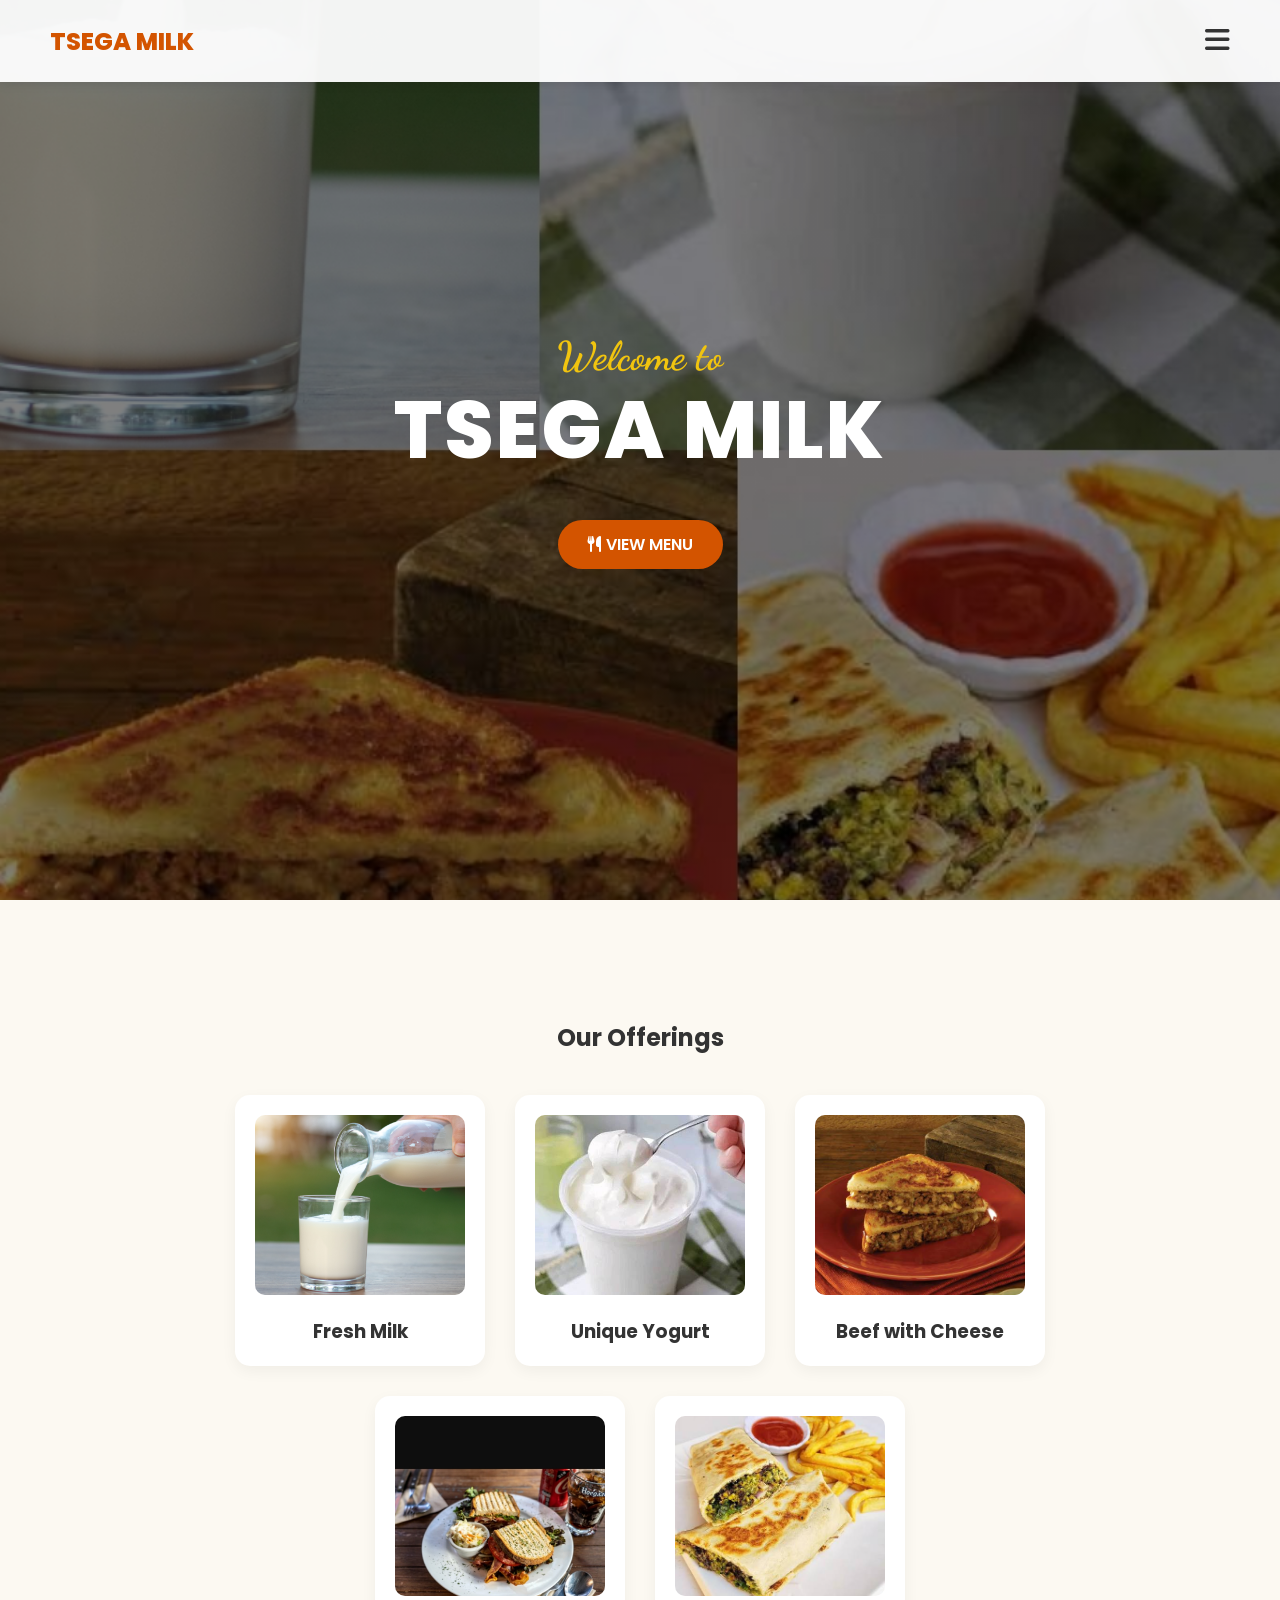
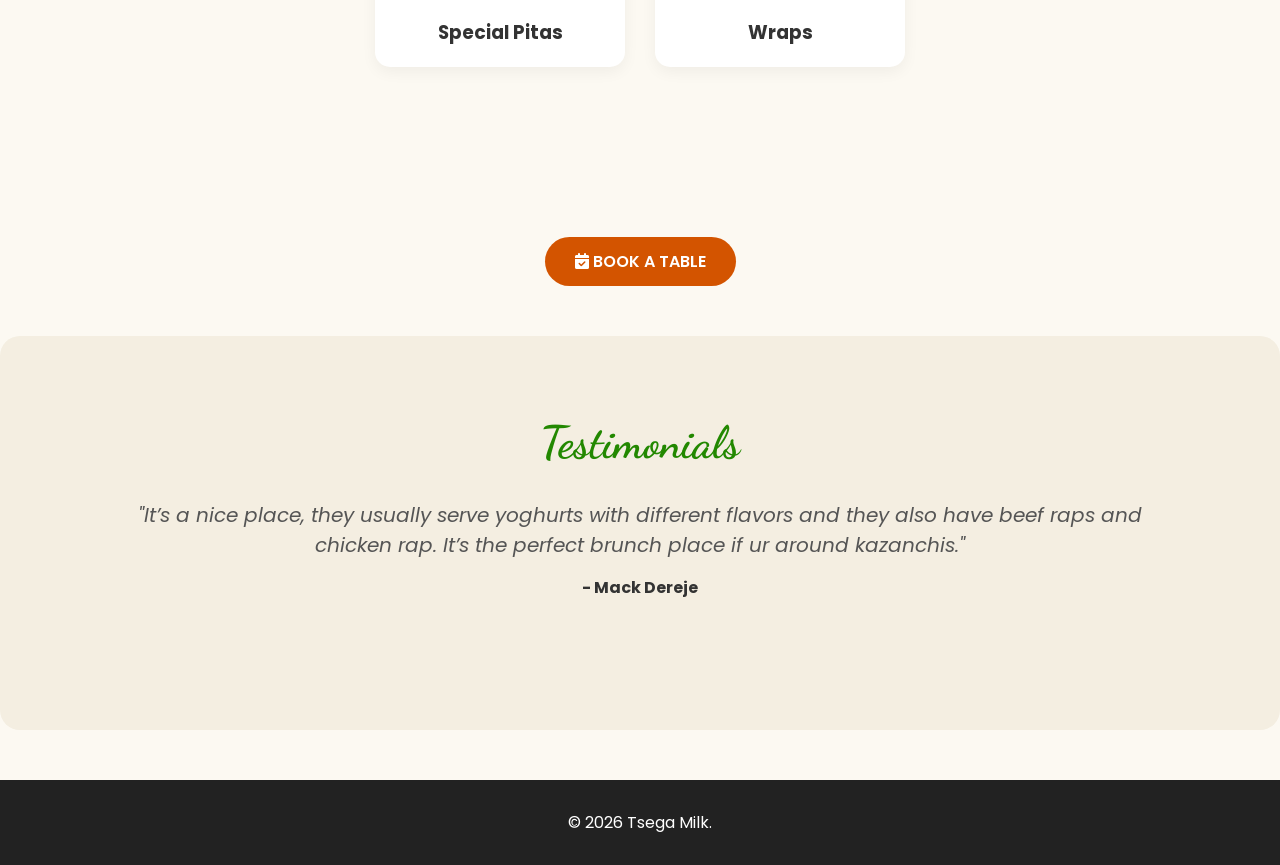
==== index.html @ 0f690f64 "Add files via upload" ====
<!DOCTYPE html>
<html lang="en">
<head>
    <meta charset="UTF-8">
    <meta name="viewport" content="width=device-width, initial-scale=1.0">
    <title>Tsega Milk - Home</title>
    <link rel="stylesheet" href="tsestyle.css">
    <!-- Fonts and Icons -->
    <link href="https://fonts.googleapis.com/css2?family=Dancing+Script:wght@700&family=Poppins:wght@300;400;700;800&display=swap" rel="stylesheet">
    <link rel="stylesheet" href="https://cdnjs.cloudflare.com/ajax/libs/font-awesome/6.4.0/css/all.min.css">
   

   </head>
<body>

    <!-- Header & Navigation -->
    <header>
        <div class="logo">TSEGA MILK</div>
        <div class="menu-btn"><i class="fas fa-bars"></i></div>
        <nav class="nav-links">
            <a href="index.html" class="active">Home</a>
            <a href="abouttse.html">About</a>
            <a href="menutse.html">Menu</a>
            <a href="conttse.html">Contact</a>
        </nav>
    </header>

    <!-- Hero Section with Animation --> 
     <section class="hero">
        <div class="hero-bg bg-1"></div>
        <div class="hero-bg bg-2"></div>
        <div class="hero-content reveal">
            <h3 class="welcome-text">Welcome to</h3>
            <h1 class="main-title">TSEGA MILK</h1>
            <a href="menutse.html" class="btn view-menu-btn"><i class="fas fa-utensils"></i> VIEW MENU</a>
        </div>
    </section>

    <!-- Offerings Section -->
    <section class="offerings reveal">
        <h2>Our Offerings</h2>
        <div class="offer-grid">
            <div class="offer-card reveal">
                <img src="images/milk.jpg" alt="Fresh Milk">
                <h3>Fresh Milk</h3>
            </div>
            <div class="offer-card reveal">
                <img src="images/yo.jpg" alt="Unique Yogurt">
                <h3>Unique Yogurt</h3>
            </div>
            <div class="offer-card reveal">
                <img src="images/beef.jpg" alt="Beef with Cheese">
                <h3>Beef with Cheese</h3>
            </div>
            <div class="offer-card reveal">
                <img src="images/pitt.jpg" alt="Special Pitas">
                <h3>Special Pitas</h3>
            </div>
            <div class="offer-card reveal">
                <img src="images/wra.jpg" alt="Wraps">
                <h3>Wraps</h3>
            </div>
        </div>
    </section>

    <!-- Book a Table -->
    <section class="book-table-sec reveal">
        <a href="conttse.html" class="btn book-btn"><i class="fas fa-calendar-check"></i> BOOK A TABLE</a>
    </section>

    <!-- Testimonials -->
    <section class="testimonials reveal">
        <h2 class="test">Testimonials</h2>
        <div class="testi-container">
            <div class="testi-slide active">
                <p>"It’s a nice place, 
                    they usually serve yoghurts with different flavors 
                    and they also have beef raps and chicken rap. 
                    It’s the perfect brunch place if ur around kazanchis."</p>
                <h4>- Mack Dereje</h4>
            </div>
            <div class="testi-slide">
                <p>"Small outdoor spot to get a cup of fresh yogurt topped with honey. Delicious and cheap"</p>
                <h4>- Sara Leedom</h4>
            </div>
            <div class="testi-slide">
                <p>"The food tastes amazing and great homemade Yogurt....Open 24/7 that's the best part!"</p>
                <h4>- Mulushewa Gulilat</h4>
            </div>
        </div>
    </section>

    <!-- Footer -->
    <footer>
        <p>&copy; 2026 Tsega Milk.</p>
    </footer>

    <script src="tsescript.js"></script>
</body>
</html>
---- tsestyle.css ----
/* Base Styles */
* {
    margin: 0;
    padding: 0;
    box-sizing: border-box;
}

body {
    font-family: 'Poppins', sans-serif;
    background-color: #fcf9f2; /* Light creamy background */
    color: #333;
    overflow-x: hidden;
}

/* Scroll Animation Class */
.reveal {
    opacity: 0;
    transform: translateY(50px);
    transition: all 0.8s ease-out;
}
.reveal.active {
    opacity: 1;
    transform: translateY(0);
}

/* Header & Navigation (Right Corner Menu) */
header {
    position: fixed;
    top: 0;
    width: 100%;
    padding: 20px 50px;
    display: flex;
    justify-content: space-between;
    align-items: center;
    background: rgba(255, 255, 255, 0.95);
    box-shadow: 0 2px 10px rgba(0,0,0,0.1);
    z-index: 1000;
}
.logo {
    font-size: 24px;
    font-weight: 800;
    color: #d35400;
}
.menu-btn {
    font-size: 28px;
    cursor: pointer;
    color: #333;
    z-index: 1001;
}
.nav-links {
    position: fixed;
    top: 0;
    right: -100%;
    width: 300px;
    height: 100vh;
    background: #fff;
    display: flex;
    flex-direction: column;
    justify-content: center;
    align-items: center;
    gap: 30px;
    transition: 0.4s ease-in-out;
    box-shadow: -5px 0 15px rgba(0,0,0,0.1);
}
.nav-links.show {
    right: 0;
}
.nav-links a {
    text-decoration: none;
    font-size: 20px;
    font-weight: 600;
    color: #333;
    transition: 0.3s;
}
.nav-links a:hover, .nav-links a.active {
    color: #d35400;
}

/* Buttons */
.btn {
    display: inline-block;
    padding: 12px 30px;
    background: #d35400;
    color: #fff;
    text-decoration: none;
    border-radius: 30px;
    font-weight: 600;
    transition: 0.3s;
    border: none;
    cursor: pointer;
}
.btn:hover {
    background: #e67e22;
    transform: scale(1.05);
}

/* Hero Section (Animation for 2 Photos) */
.hero {
    position: relative;
    height: 100vh;
    display: flex;
    align-items: center;
    justify-content: center;
    text-align: center;
    overflow: hidden;
}
.hero-bg {
    position: absolute;
    top: 0;
    left: 0;
    width: 100%;
    height: 100%;
    background-size: cover;
    background-position: center;
    animation: zoomFade 16s infinite;
}
.hero-bg.bg-1 {
    background-image: linear-gradient(rgba(0,0,0,0.5), rgba(0,0,0,0.5)), url('images/pro1.jpg');
}
.hero-bg.bg-2 {
    background-image: linear-gradient(rgba(0,0,0,0.5), rgba(0,0,0,0.5)), url('images/prof.jpg');
    animation-delay: 8s;
    opacity: 0;
}

@keyframes zoomFade {
    0% { transform: scale(1); opacity: 1; }
    45% { transform: scale(1.1); opacity: 1; }
    50% { opacity: 0; }
    95% { opacity: 0; }
    100% { transform: scale(1); opacity: 1; }
}

.hero-content {
    position: relative;
    z-index: 10;
    color: #fff;
}
.welcome-text {
    font-family: 'Dancing Script', cursive;
    font-size: 40px;
    color: #f1c40f;
    margin-bottom: -10px;
}
.main-title {
    font-size: 80px;
    font-weight: 800;
    margin-bottom: 30px;
    letter-spacing: 2px;
}

/* Offerings */
.offerings, .about-page, .menu-page, .contact-page {
    padding: 120px 10%;
    text-align: center;
}
.offer-grid {
    display: flex;
    flex-wrap: wrap;
    gap: 30px;
    justify-content: center;
    margin-top: 40px;
}
.offer-card {
    background: #fff;
    padding: 20px;
    border-radius: 15px;
    box-shadow: 0 5px 15px rgba(0,0,0,0.05);
    width: 250px;
    transition: 0.3s;
}
.offer-card:hover {
    transform: translateY(-10px);
}
.offer-card img {
    width: 100%;
    height: 180px;
    object-fit: cover;
    border-radius: 10px;
    margin-bottom: 15px;
}

/* Book Table CTA */
.book-table-sec {
    text-align: center;
    padding: 50px 0;
}

/* Testimonials */
.testimonials {
    padding: 80px 10%;
    background-color: #f4eee1; /* Blends well with body color slightly darker */
    text-align: center;
    margin-bottom: 50px;
    border-radius: 20px;
}
.test {
    font-family: 'Dancing Script', cursive;
    font-size: 45px;
    color: #280;
    margin-bottom: 20px;
}
.testi-container {
    position: relative;
    height: 150px;
    margin-top: 30px;
}
.testi-slide {
    position: absolute;
    width: 100%;
    opacity: 0;
    transition: 1s ease-in-out;
}
.testi-slide.active {
    opacity: 1;
}
.testi-slide p {
    font-size: 20px;
    font-style: italic;
    color: #555;
    margin-bottom: 15px;
}

/* About Page Styles */
.about-page section {
    margin-bottom: 60px;
}
.section-title {
    font-family: 'Dancing Script', cursive;
    font-size: 45px;
    color: #d35400;
    margin-bottom: 20px;
}
.about-text {
    font-size: 18px;
    line-height: 1.8;
    max-width: 800px;
    margin: 0 auto;
}

/* Menu Page Styles */
.menu-list {
    max-width: 800px;
    margin: 40px auto;
}
.menu-item {
    display: flex;
    justify-content: space-between;
    align-items: center;
    border-bottom: 1px dashed #ccc;
    padding: 20px 0;
}
.menu-info h3 {
    font-size: 22px;
    color: #d35400;
}
.menu-price {
    font-size: 24px;
    font-weight: 700;
    color: #27ae60;
}

/* Contact Page Styles */
.contact-container {
    display: flex;
    flex-wrap: wrap;
    gap: 50px;
    margin-top: 50px;
    justify-content: space-between;
}
.contact-info, .contact-form {
    flex: 1;
    min-width: 300px;
    text-align: left;
}
.info-box {
    margin-bottom: 30px;
}
.custom-icon {
    font-size: 30px;
    color: #d35400;
    margin-bottom: 10px;
    background: #fae5d3;
    padding: 15px;
    border-radius: 50%;
}
.social-icons a {
    display: inline-block;
    width: 45px;
    height: 45px;
    background: #333;
    color: #fff;
    line-height: 45px;
    text-align: center;
    border-radius: 50%;
    margin-right: 10px;
    transition: 0.3s;
}
.social-icons a:hover {
    background: #d35400;
    transform: translateY(-5px);
}
.contact-form input, .contact-form textarea {
    width: 100%;
    padding: 15px;
    margin-bottom: 20px;
    border: 1px solid #ddd;
    border-radius: 8px;
    font-family: 'Poppins', sans-serif;
}
.hours-section {
    margin-top: 80px;
}
.hours-grid {
    display: flex;
    justify-content: center;
    gap: 20px;
    margin-top: 30px;
    flex-wrap: wrap;
}
.hour-card {
    background: #fff;
    padding: 30px;
    border-radius: 15px;
    box-shadow: 0 5px 15px rgba(0,0,0,0.05);
    min-width: 200px;
}
.hour-card.highlight {
    background: #d35400;
    color: #fff;
    transform: scale(1.05);
}

/* Footer */
footer {
    background: #222;
    color: #fff;
    text-align: center;
    padding: 30px 0;
    margin-top: auto;
}

/* Responsive */
@media(max-width: 768px) {
    .main-title { font-size: 50px; }
    .offerings, .about-page, .menu-page, .contact-page { padding: 100px 5%; }
}
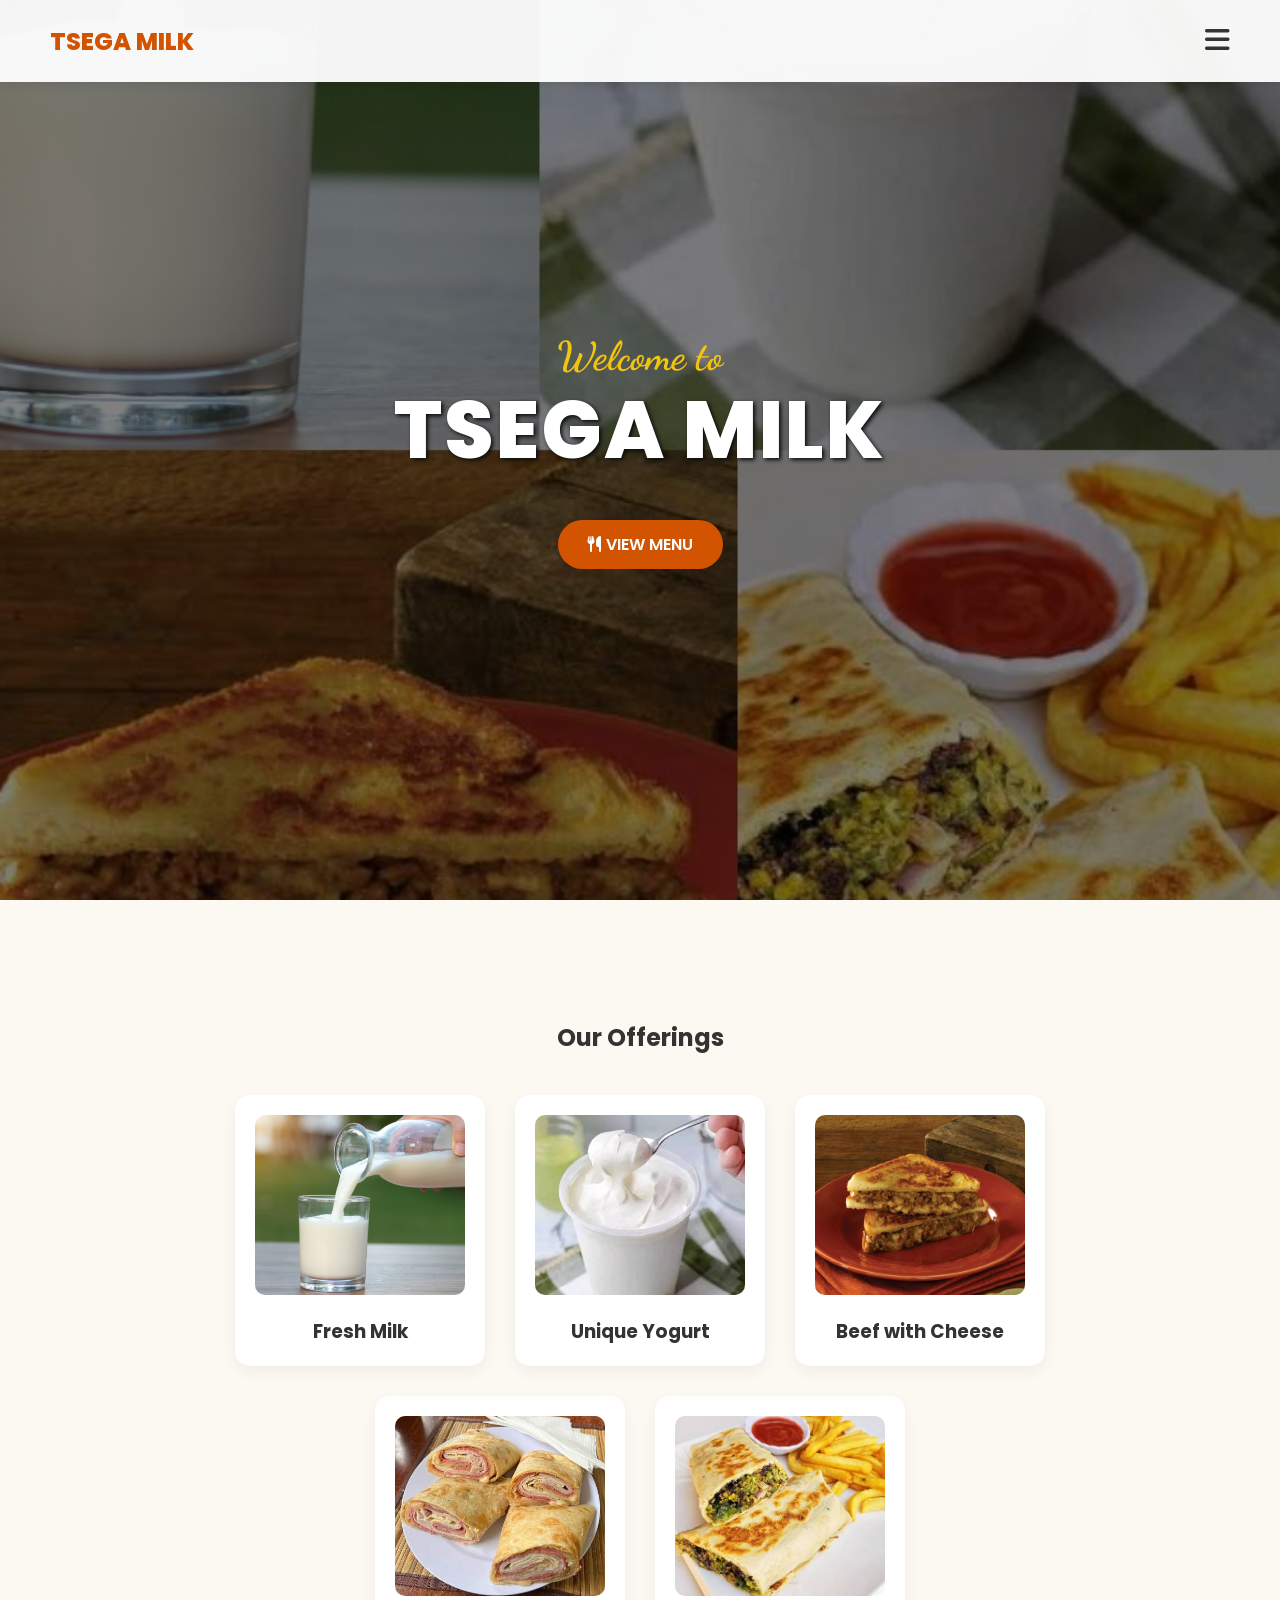
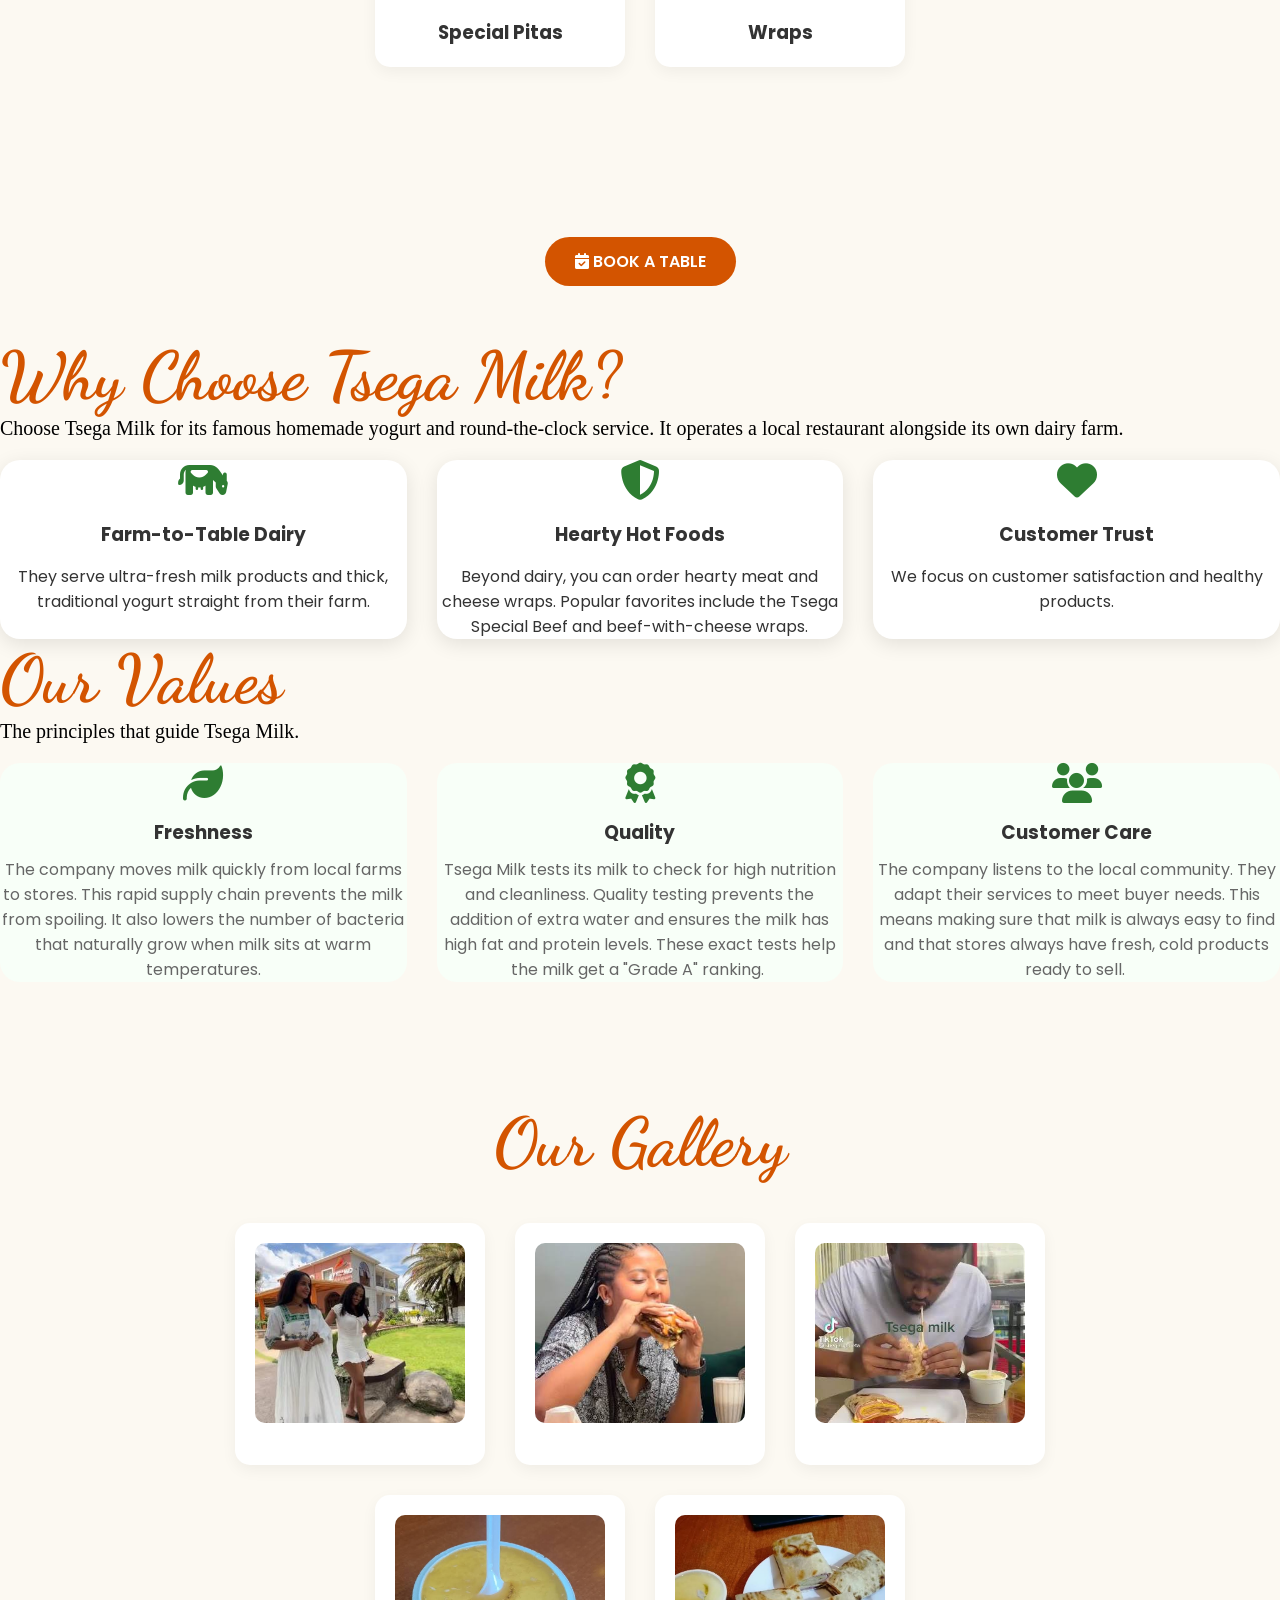
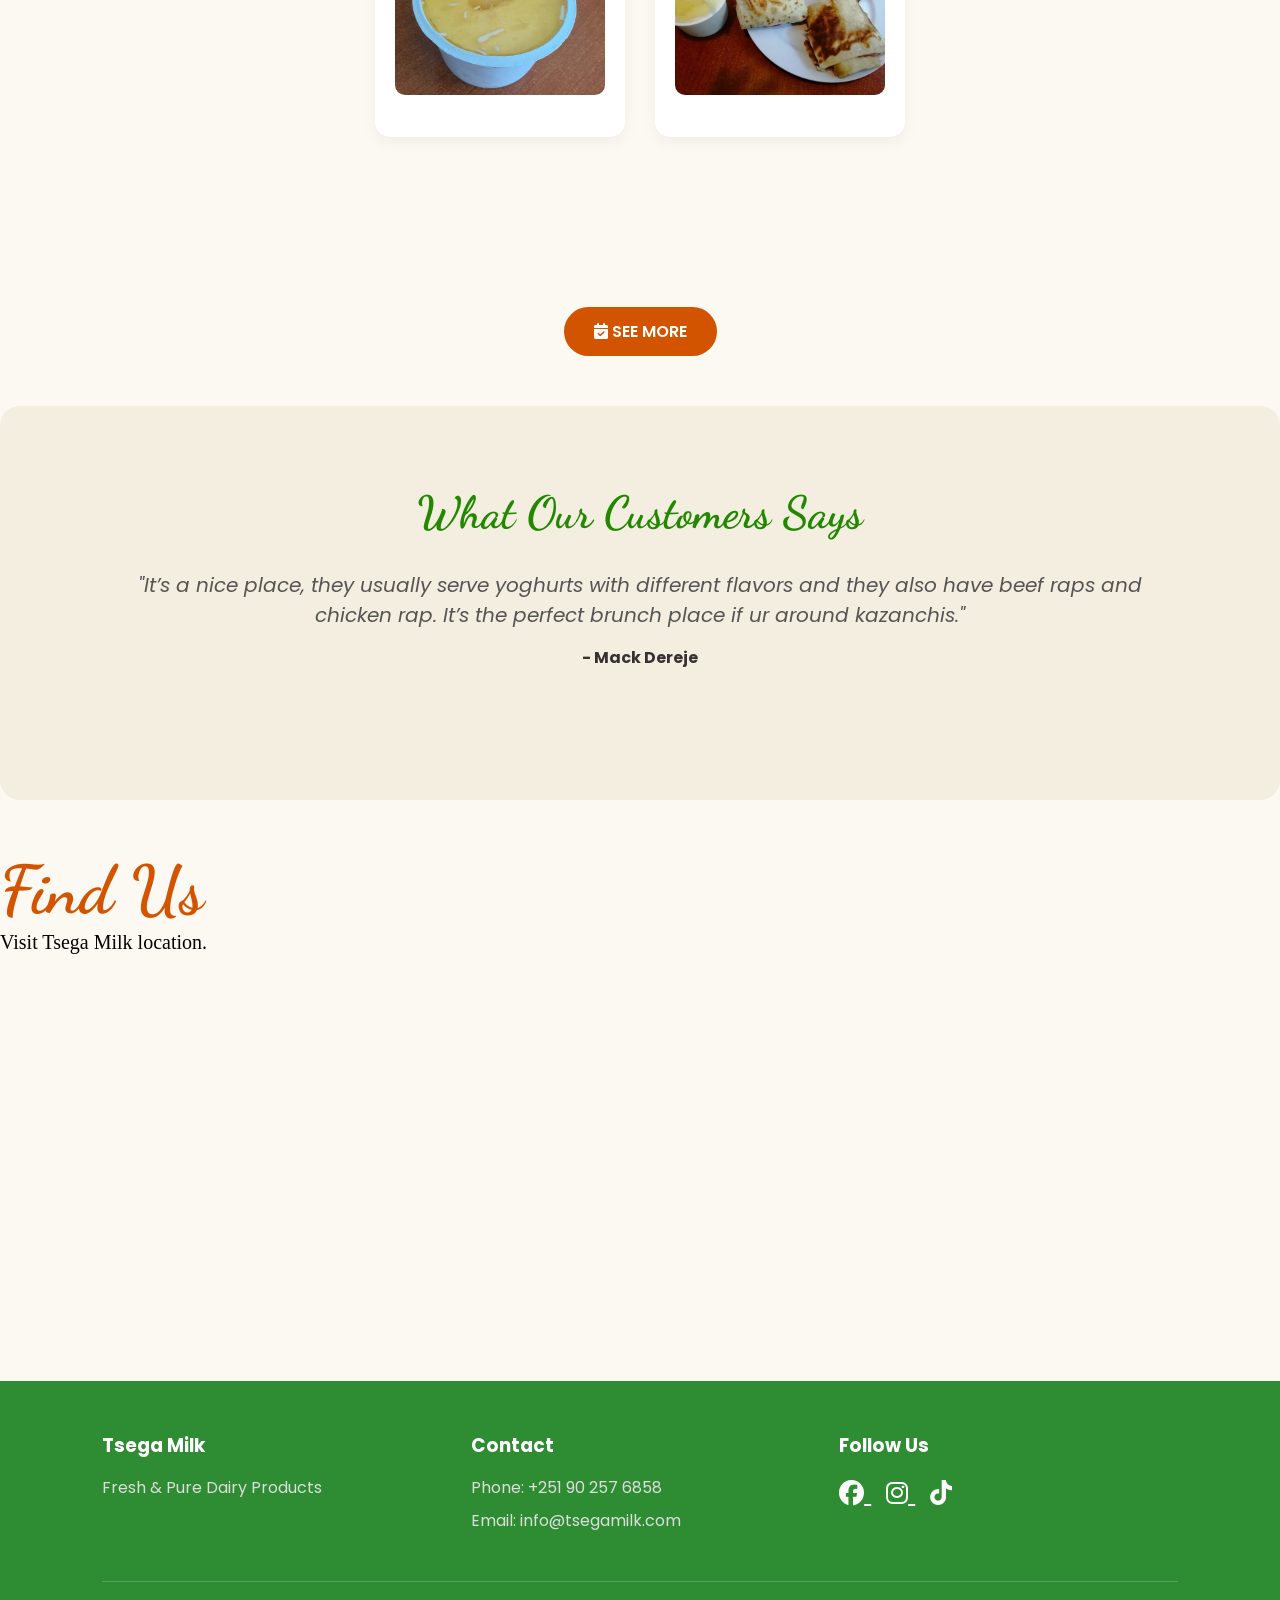
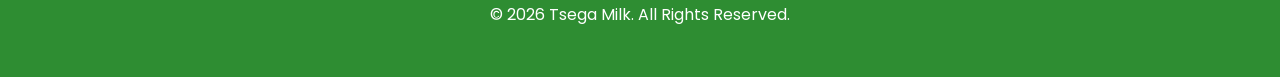
==== commit ddc13e10: "Add files via upload" ====
--- a/index.html
+++ b/index.html
@@ -6,8 +6,11 @@
     <title>Tsega Milk - Home</title>
     <link rel="stylesheet" href="tsestyle.css">
     <!-- Fonts and Icons -->
-    <link href="https://fonts.googleapis.com/css2?family=Dancing+Script:wght@700&family=Poppins:wght@300;400;700;800&display=swap" rel="stylesheet">
+    <link rel="stylesheet" href="https://cdnjs.cloudflare.com/ajax/libs/font-awesome/6.6.0/css/all.min.css">
+     <link href="https://fonts.googleapis.com/css2?family=Dancing+Script:wght@700&family=Poppins:wght@300;400;700;800&display=swap" rel="stylesheet">
     <link rel="stylesheet" href="https://cdnjs.cloudflare.com/ajax/libs/font-awesome/6.4.0/css/all.min.css">
+     <link rel="icon" href="images/logo.png">
+
    
 
    </head>
@@ -22,6 +25,7 @@
             <a href="abouttse.html">About</a>
             <a href="menutse.html">Menu</a>
             <a href="conttse.html">Contact</a>
+            <a href="gallery.html">Gallery</a>
         </nav>
     </header>
 
@@ -68,9 +72,169 @@
         <a href="conttse.html" class="btn book-btn"><i class="fas fa-calendar-check"></i> BOOK A TABLE</a>
     </section>
 
-    <!-- Testimonials -->
+    <!-- ================= WHY CHOOSE US ================= -->
+
+<section class="why-us">
+
+
+<div class="section-title">
+
+<h2>Why Choose Tsega Milk?</h2>
+
+<p>
+Choose Tsega Milk for its famous homemade yogurt and round-the-clock service. It operates a local restaurant alongside its own dairy farm.
+</p>
+
+</div>
+
+
+
+<div class="why-container">
+
+
+<div class="why-card">
+
+<i class="fa-solid fa-cow"></i>
+
+<h3>Farm-to-Table Dairy</h3>
+
+<p>
+They serve ultra-fresh milk products and thick, traditional yogurt straight from their farm.
+</p>
+
+</div>
+
+
+
+
+<div class="why-card">
+
+<i class="fa-solid fa-shield-halved"></i>
+
+<h3>Hearty Hot Foods</h3>
+
+<p>
+Beyond dairy, you can order hearty meat and cheese wraps. Popular favorites include the Tsega Special Beef and beef-with-cheese wraps.
+</p>
+
+</div>
+
+
+<div class="why-card">
+
+<i class="fa-solid fa-heart"></i>
+
+<h3>Customer Trust</h3>
+
+<p>
+We focus on customer satisfaction and healthy products.
+</p>
+
+</div>
+    
+</div>
+
+
+</section>
+
+<section class="values">
+
+<div class="section-title">
+
+<h2>Our Values</h2>
+
+<p>
+The principles that guide Tsega Milk.
+</p>
+
+</div>
+
+
+<div class="values-container">
+
+
+<div class="value-card">
+
+<i class="fa-solid fa-leaf"></i>
+
+<h3>Freshness</h3>
+
+<p>
+The company moves milk quickly from local farms to stores. This rapid supply chain prevents the milk from spoiling. It also lowers the number of bacteria that naturally grow when milk sits at warm temperatures.
+</p>
+
+</div>
+
+
+
+<div class="value-card">
+
+<i class="fa-solid fa-award"></i>
+
+<h3>Quality</h3>
+
+<p>
+    Tsega Milk tests its milk to check for high nutrition and cleanliness. Quality testing prevents the addition of extra water and ensures the milk has high fat and protein levels. These exact tests help the milk get a "Grade A" ranking. 
+</p>
+
+</div>
+
+
+
+<div class="value-card">
+
+<i class="fa-solid fa-users"></i>
+
+<h3>Customer Care</h3>
+
+<p>
+The company listens to the local community. They adapt their services to meet buyer needs. This means making sure that milk is always easy to find and that stores always have fresh, cold products ready to sell. 
+</p>
+
+</div>
+
+
+</div>
+
+</section>
+  <section class="offerings reveal">
+      <div class="section-title">
+
+<h2>Our Gallery</h2>
+      </div>
+       
+        <div class="offer-grid">
+            <div class="offer-card reveal">
+                <img src="images/tse.jpg" alt="Fresh Milk">
+                <h3></h3>
+            </div>
+            <div class="offer-card reveal">
+                <img src="images/tse1.jpg" alt="Unique Yogurt">
+                <h3></h3>
+            </div>
+            <div class="offer-card reveal">
+                <img src="images/tse2.jpg" alt="Beef with Cheese">
+                <h3></h3>
+            </div>
+            <div class="offer-card reveal">
+                <img src="images/ts3.jpg" alt="Special Pitas">
+                <h3></h3>
+            </div>
+            <div class="offer-card reveal">
+                <img src="images/ts2.jpg" alt="Wraps">
+                <h3></h3>
+            </div>
+        </div>
+    </section>
+
+    <!-- Book a Table -->
+    <section class="book-table-sec reveal">
+        <a href="gallery.html" class="btn book-btn"><i class="fas fa-calendar-check"></i> SEE MORE</a>
+    </section>
+
+   <!-- Testimonials -->
     <section class="testimonials reveal">
-        <h2 class="test">Testimonials</h2>
+        <h2 class="test">What Our Customers Says</h2>
         <div class="testi-container">
             <div class="testi-slide active">
                 <p>"It’s a nice place, 
@@ -89,11 +253,85 @@
             </div>
         </div>
     </section>
-
+<!-- ================= LOCATION ================= -->
+<section class="location">
+<div class="section-title">
+<h2>Find Us</h2>
+<p>
+Visit Tsega Milk location.
+</p>
+
+</div>
+<div class="map">
+<iframe
+src="https://maps.app.goo.gl/nxnzGAxCeuvFAvBr8"
+loading="lazy">
+</iframe>
+</div>
+</section>
     <!-- Footer -->
-    <footer>
-        <p>&copy; 2026 Tsega Milk.</p>
-    </footer>
+    <!-- ================= FOOTER ================= -->
+<footer>
+
+
+<div class="footer-content">
+
+
+<div>
+
+<h3>Tsega Milk</h3>
+
+<p>
+Fresh & Pure Dairy Products
+</p>
+
+</div>
+
+<div>
+
+<h3>Contact</h3>
+
+<p>Phone: +251 90 257 6858</p>
+
+<p>Email: info@tsegamilk.com</p>
+
+</div>
+<div>
+
+<h3>
+Follow Us
+</h3>
+
+
+<a href="https://www.facebook.com/p/Tsega-Milk-100089756770350/">
+<i class="fa-brands fa-facebook"></i>
+</a>
+
+
+<a href="https://www.instagram.com/tsega_milk/">
+<i class="fa-brands fa-instagram"></i>
+</a>
+
+
+<a href="https://www.tiktok.com/@tsegamilk">
+<i class="fa-brands fa-tiktok"></i>
+</a>
+
+
+</div>
+
+</div>
+
+
+
+<div class="copyright">
+
+© 2026 Tsega Milk. All Rights Reserved.
+
+</div>
+
+</footer>
+    
 
     <script src="tsescript.js"></script>
 </body>
--- a/tsestyle.css
+++ b/tsestyle.css
@@ -147,6 +147,7 @@
     font-weight: 800;
     margin-bottom: 30px;
     letter-spacing: 2px;
+    text-shadow: 2px 2px 4px rgba(10,10,10,10.7);
 }
 
 /* Offerings */
@@ -185,11 +186,32 @@
     text-align: center;
     padding: 50px 0;
 }
+/* ================= GALLERY ================= */
+
+
+.gallery-container{
+
+    display:grid;
+    grid-template-columns:repeat(2,1fr);
+    gap:25px;
+
+}
+
+
+
+.gallery-container img{
+
+    height:350px;
+    object-fit:cover;
+    border-radius:20px;
+
+}
+
 
 /* Testimonials */
 .testimonials {
     padding: 80px 10%;
-    background-color: #f4eee1; /* Blends well with body color slightly darker */
+    background-color: #f4eee1;
     text-align: center;
     margin-bottom: 50px;
     border-radius: 20px;
@@ -231,6 +253,12 @@
     color: #d35400;
     margin-bottom: 20px;
 }
+.section-title p{
+    font-family:   serif;
+    font-size: 20px;
+    color: #000;
+    margin-bottom: 20px;
+}
 .about-text {
     font-size: 18px;
     line-height: 1.8;
@@ -239,6 +267,11 @@
 }
 
 /* Menu Page Styles */
+.menu-page h1 {
+    color: #d41999;
+    font-family: 'Dancing Script', cursive;
+    font-size: 45px;
+}
 .menu-list {
     max-width: 800px;
     margin: 40px auto;
@@ -331,13 +364,100 @@
     transform: scale(1.05);
 }
 
-/* Footer */
-footer {
-    background: #222;
-    color: #fff;
-    text-align: center;
-    padding: 30px 0;
-    margin-top: auto;
+/* Footer 1b5e20*/
+footer{
+
+background:#2e8d32;
+
+color:white;
+padding:50px 8%;
+
+
+}
+.footer-content{
+
+display:grid;
+
+grid-template-columns:repeat(3,1fr);
+
+gap:30px;
+
+}
+
+
+
+.footer-content h3{
+
+margin-bottom:15px;
+
+}
+
+.footer-content p{
+
+color:#ddd;
+
+margin-bottom:8px;
+
+}
+
+.copyright{
+
+text-align:center;
+
+margin-top:40px;
+
+border-top:1px solid rgba(255,255,255,.2);
+
+padding-top:20px;
+
+}
+
+footer a{
+
+font-size:25px;
+
+margin-right:15px;
+
+color: white;
+
+transition:.3s;
+
+}
+
+
+footer a:hover{
+
+color:#a5d6a7;
+
+}
+#topBtn{
+
+position:fixed;
+
+bottom:25px;
+
+left:25px;
+
+width:45px;
+
+height:45px;
+
+border:none;
+
+border-radius:50%;
+
+background:#2e7d32;
+
+color: white;
+
+font-size:18px;
+
+cursor:pointer;
+
+display:none;
+
+z-index:999;
+
 }
 
 /* Responsive */
@@ -345,4 +465,113 @@
     .main-title { font-size: 50px; }
     .offerings, .about-page, .menu-page, .contact-page { padding: 100px 5%; }
 }
-
+/* VALUES */
+
+.values-container{
+
+display:grid;
+grid-template-columns:repeat(3,1fr);
+gap:30px;
+
+}
+
+
+.value-card{
+
+text-align:center;
+background:#f8fff8;
+border-radius:20px;
+transition:.3s;
+
+}
+
+.value-card:hover{
+
+transform:translateY(-10px);
+
+}
+.value-card i{
+font-size:40px;
+color:#2e7d32;
+margin-bottom:15px;
+}
+.value-card h3{
+margin-bottom:10px;
+}
+.value-card p{
+
+color:#666;
+
+}
+/* ================= WHY CHOOSE US ================= */
+
+
+.why-container{
+
+    display:grid;
+
+    grid-template-columns:repeat(3,1fr);
+
+    gap:30px;
+
+}
+
+
+
+.why-card{
+
+    text-align:center;
+
+    
+
+    background:white;
+
+    border-radius:20px;
+
+    box-shadow:0 5px 20px rgba(0,0,0,.1);
+
+    transition:.3s;
+
+}
+
+
+
+.why-card:hover{
+
+    transform:translateY(-10px);
+
+}
+
+
+
+.why-card i{
+
+    font-size:40px;
+
+    color:#2e7d32;
+
+    margin-bottom:20px;
+
+}
+
+
+
+.why-card h3{
+
+    margin-bottom:15px;
+
+}
+/* ================= MAP ================= */
+
+
+.map iframe{
+
+    width:100%;
+
+    height:400px;
+
+    border:0;
+
+    border-radius:20px;
+
+}
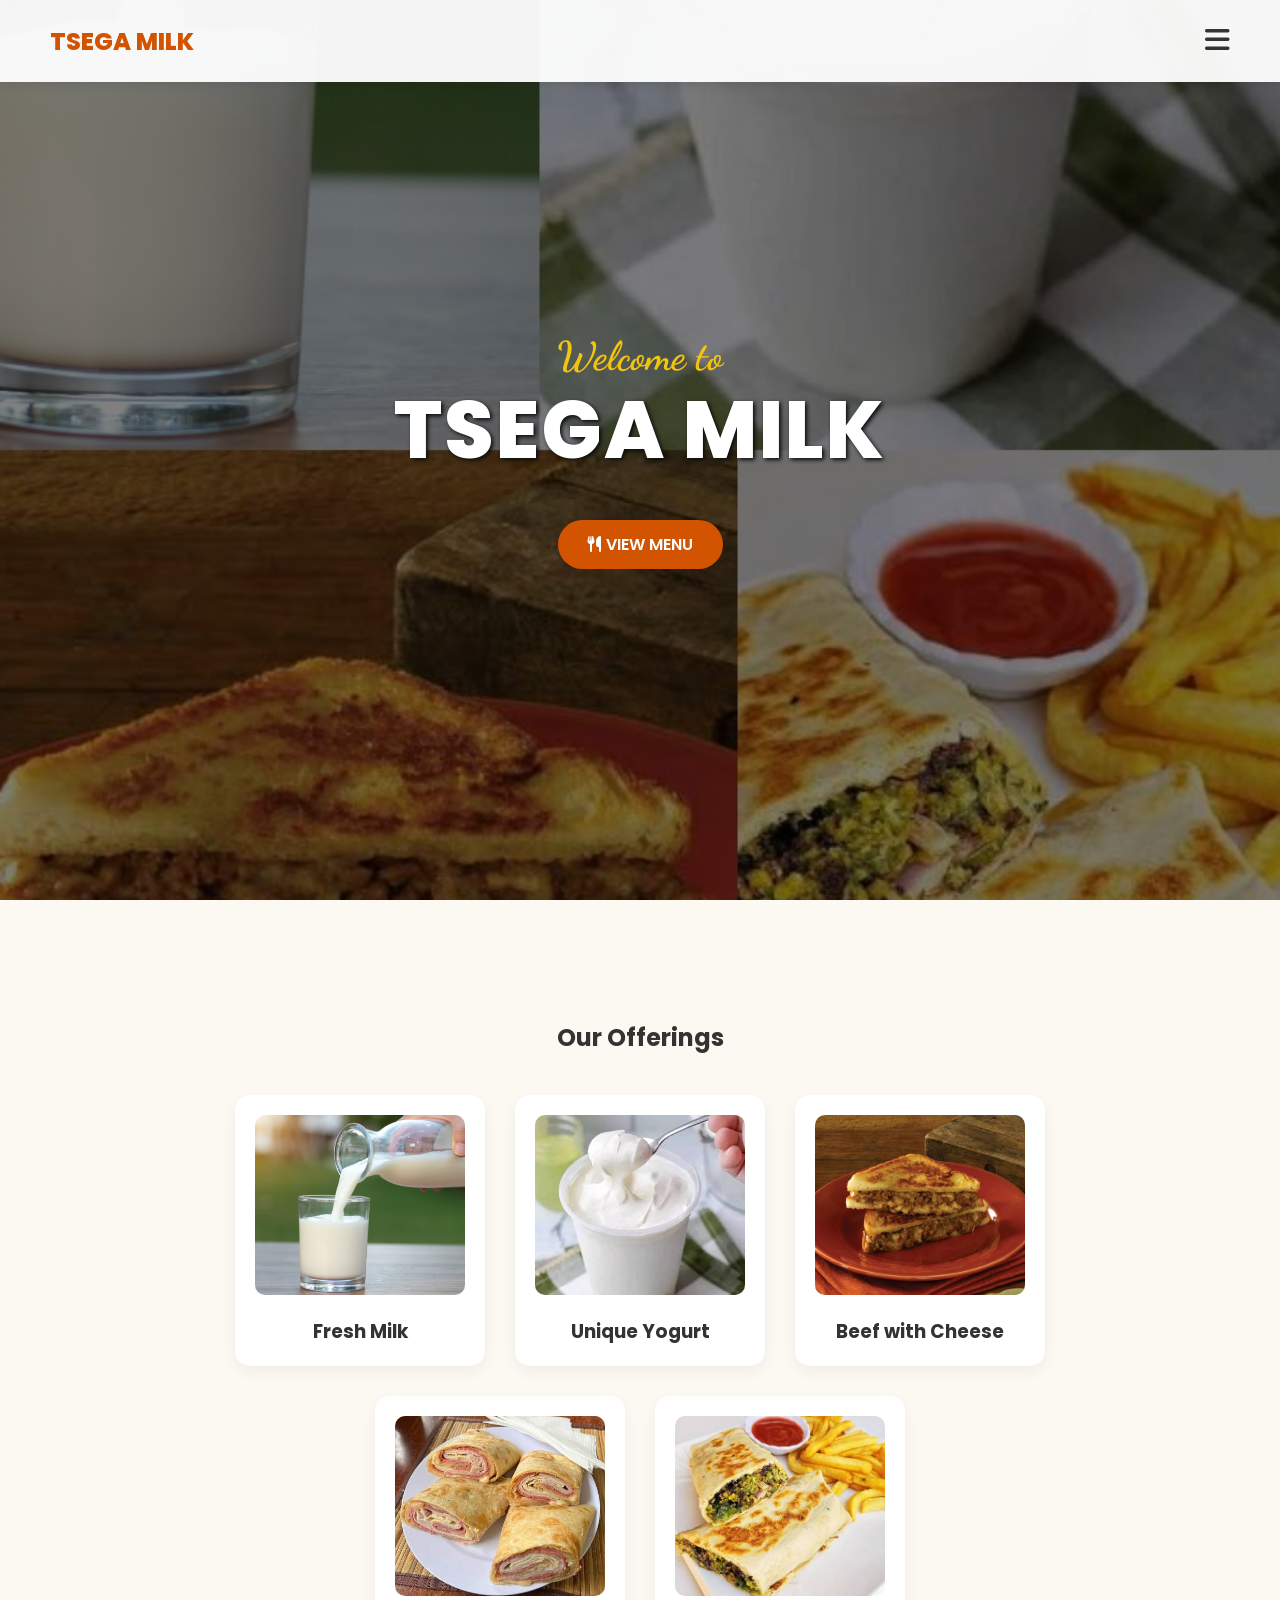
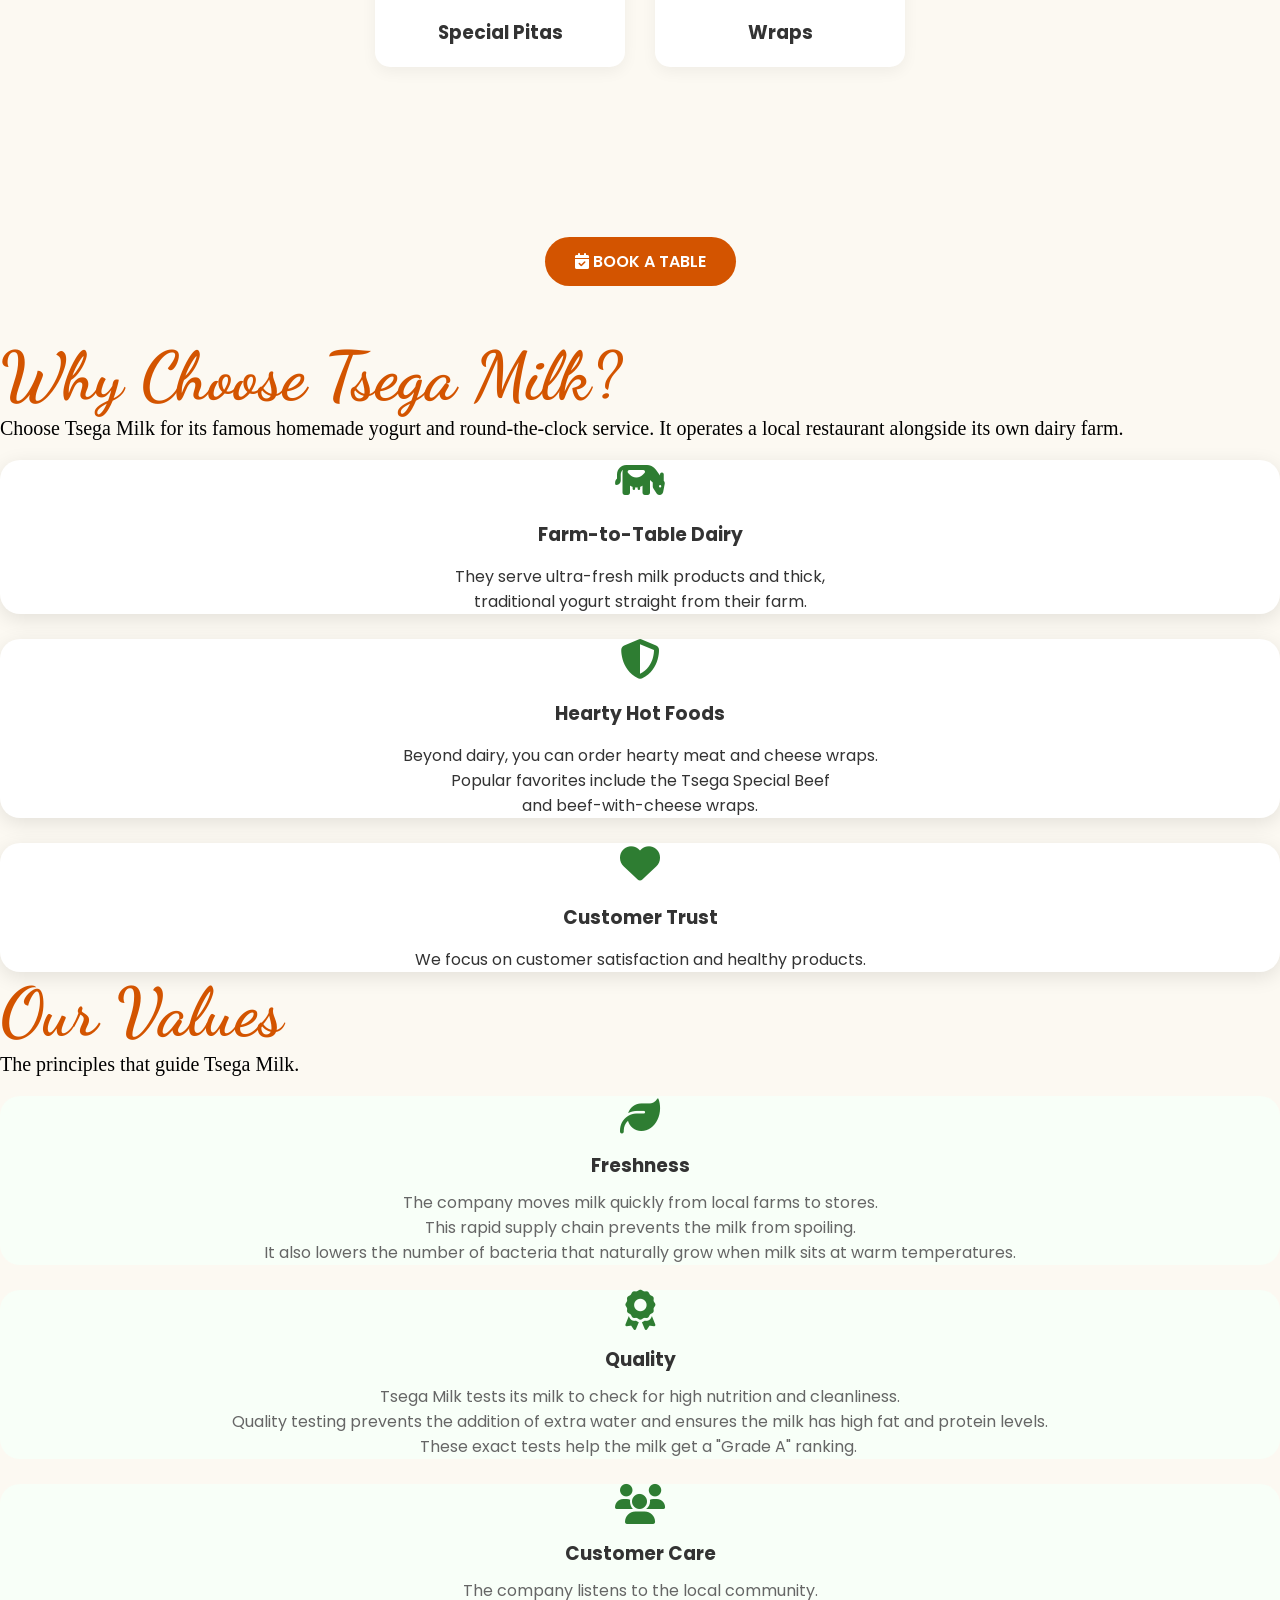
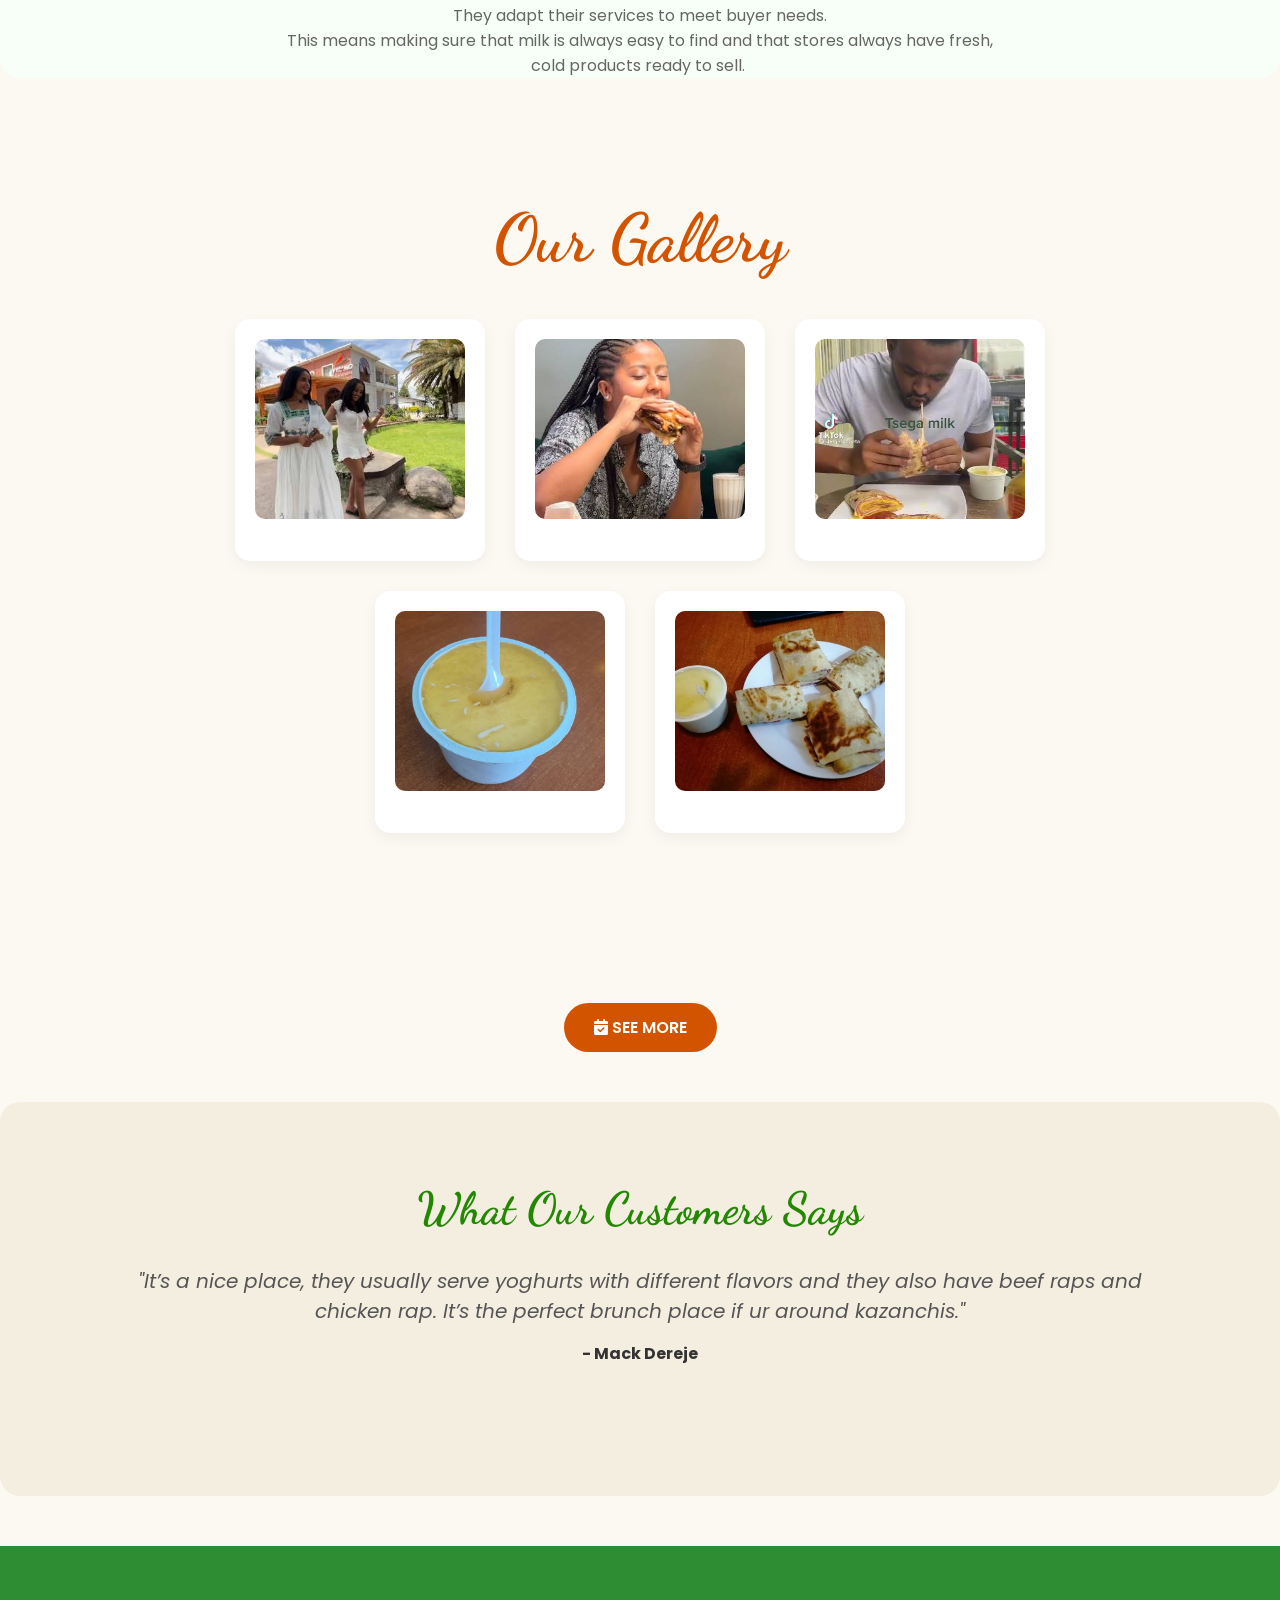
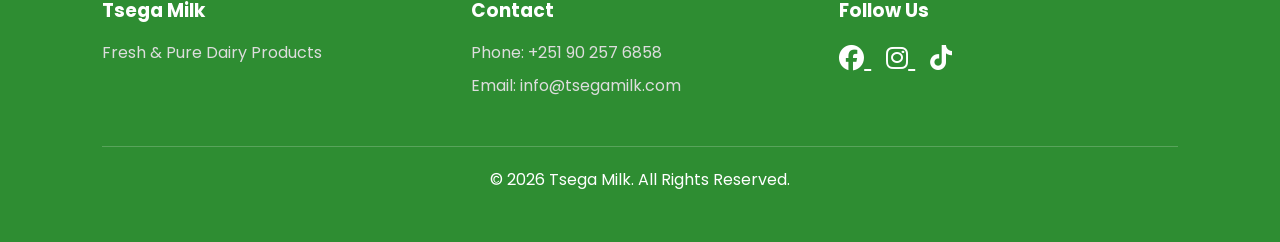
==== commit 2176a8f4: "Add files via upload" ====
--- a/index.html
+++ b/index.html
@@ -99,12 +99,12 @@
 <h3>Farm-to-Table Dairy</h3>
 
 <p>
-They serve ultra-fresh milk products and thick, traditional yogurt straight from their farm.
-</p>
-
-</div>
-
-
+They serve ultra-fresh milk products and thick, <br> traditional yogurt straight from their farm.
+</p>
+
+</div>
+
+    <br>
 
 
 <div class="why-card">
@@ -114,11 +114,12 @@
 <h3>Hearty Hot Foods</h3>
 
 <p>
-Beyond dairy, you can order hearty meat and cheese wraps. Popular favorites include the Tsega Special Beef and beef-with-cheese wraps.
-</p>
-
-</div>
-
+Beyond dairy, you can order hearty meat and cheese wraps. <br> Popular favorites include the Tsega Special Beef <br> and beef-with-cheese wraps.
+</p>
+
+</div>
+
+    <br>
 
 <div class="why-card">
 
@@ -160,12 +161,12 @@
 <h3>Freshness</h3>
 
 <p>
-The company moves milk quickly from local farms to stores. This rapid supply chain prevents the milk from spoiling. It also lowers the number of bacteria that naturally grow when milk sits at warm temperatures.
-</p>
-
-</div>
-
-
+The company moves milk quickly from local farms to stores. <br> This rapid supply chain prevents the milk from spoiling. <br> It also lowers the number of bacteria that naturally grow when milk sits at warm temperatures.
+</p>
+
+</div>
+
+<br>
 
 <div class="value-card">
 
@@ -174,12 +175,12 @@
 <h3>Quality</h3>
 
 <p>
-    Tsega Milk tests its milk to check for high nutrition and cleanliness. Quality testing prevents the addition of extra water and ensures the milk has high fat and protein levels. These exact tests help the milk get a "Grade A" ranking. 
-</p>
-
-</div>
-
-
+    Tsega Milk tests its milk to check for high nutrition and cleanliness. <br> Quality testing prevents the addition of extra water and ensures the milk has high fat and protein levels. <br> These exact tests help the milk get a "Grade A" ranking. 
+</p>
+
+</div>
+
+<br>
 
 <div class="value-card">
 
@@ -188,7 +189,7 @@
 <h3>Customer Care</h3>
 
 <p>
-The company listens to the local community. They adapt their services to meet buyer needs. This means making sure that milk is always easy to find and that stores always have fresh, cold products ready to sell. 
+The company listens to the local community. <br> They adapt their services to meet buyer needs. <br> This means making sure that milk is always easy to find and that stores always have fresh, <br> cold products ready to sell. 
 </p>
 
 </div>
@@ -253,23 +254,7 @@
             </div>
         </div>
     </section>
-<!-- ================= LOCATION ================= -->
-<section class="location">
-<div class="section-title">
-<h2>Find Us</h2>
-<p>
-Visit Tsega Milk location.
-</p>
-
-</div>
-<div class="map">
-<iframe
-src="https://maps.app.goo.gl/nxnzGAxCeuvFAvBr8"
-loading="lazy">
-</iframe>
-</div>
-</section>
-    <!-- Footer -->
+
     <!-- ================= FOOTER ================= -->
 <footer>
 
--- a/tsestyle.css
+++ b/tsestyle.css
@@ -469,7 +469,7 @@
 
 .values-container{
 
-display:grid;
+display:vertical;
 grid-template-columns:repeat(3,1fr);
 gap:30px;
 
@@ -508,7 +508,7 @@
 
 .why-container{
 
-    display:grid;
+    display:vertical;
 
     grid-template-columns:repeat(3,1fr);
 
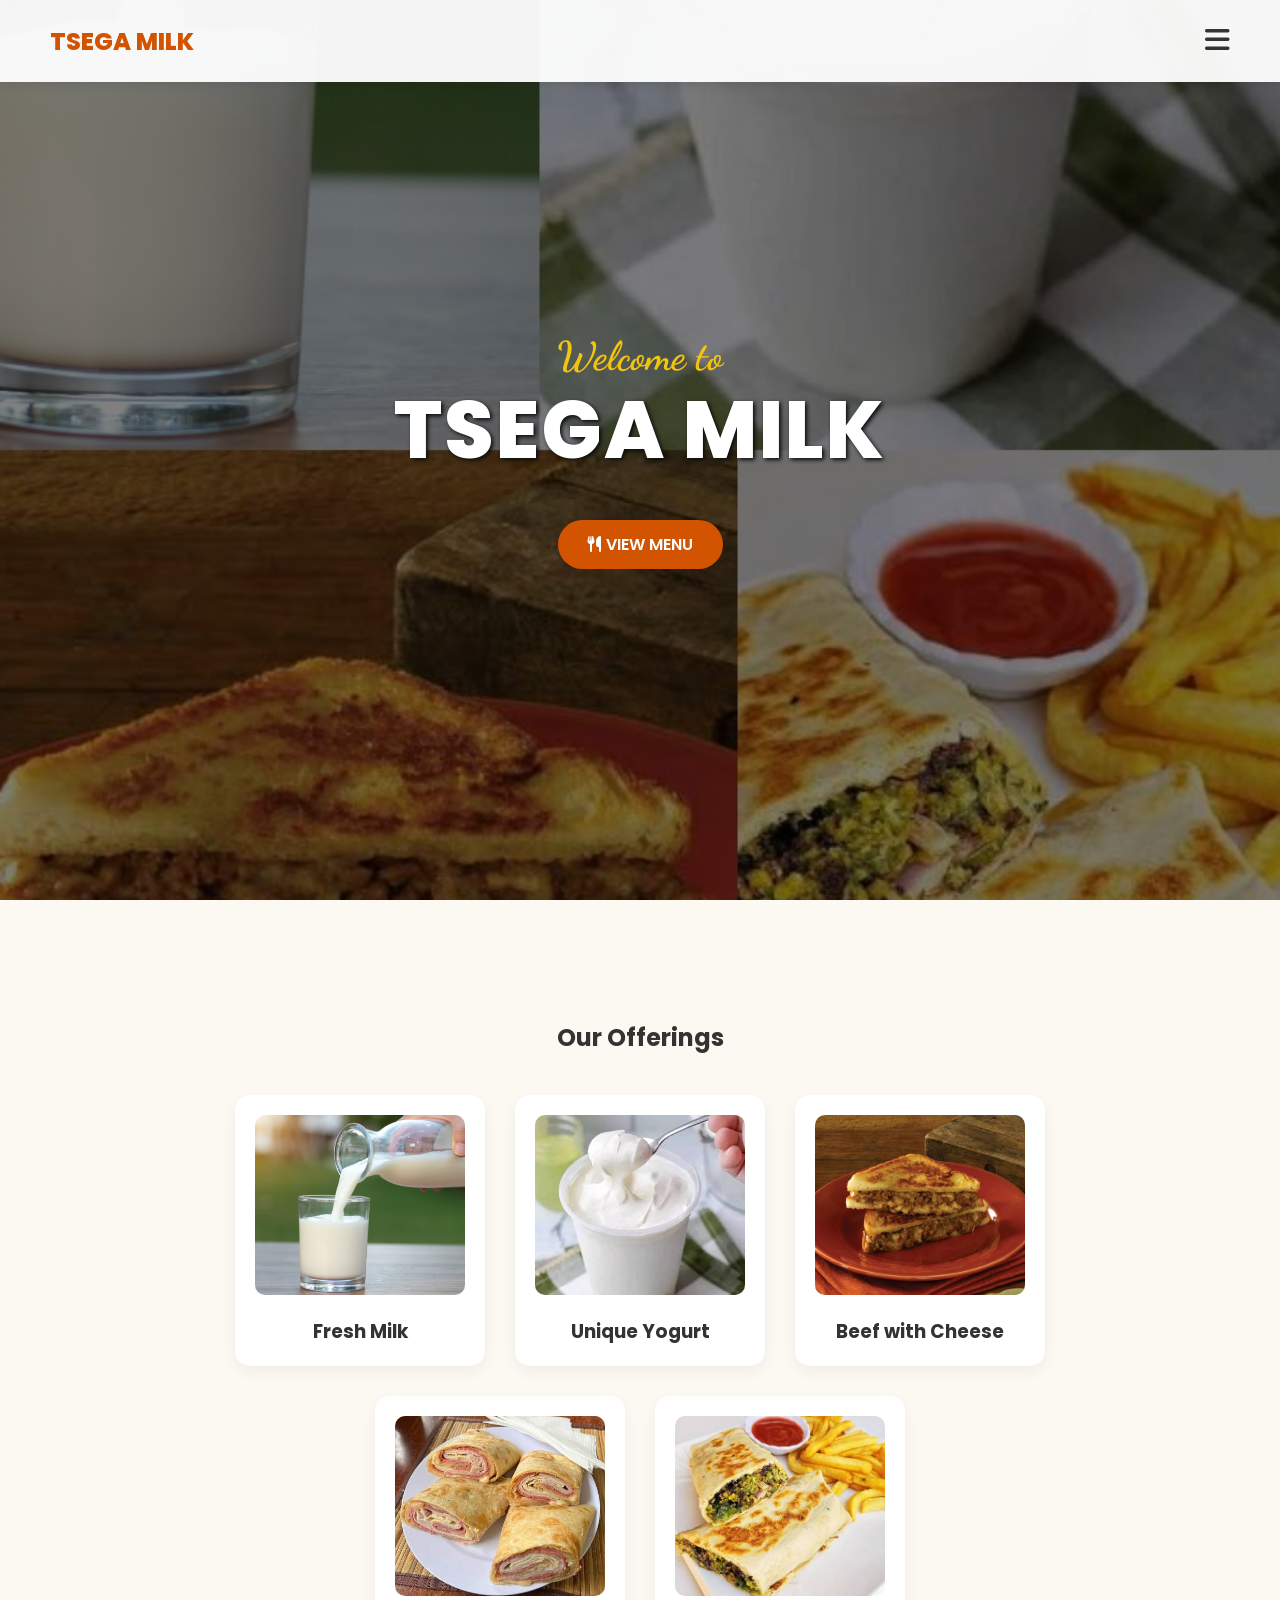
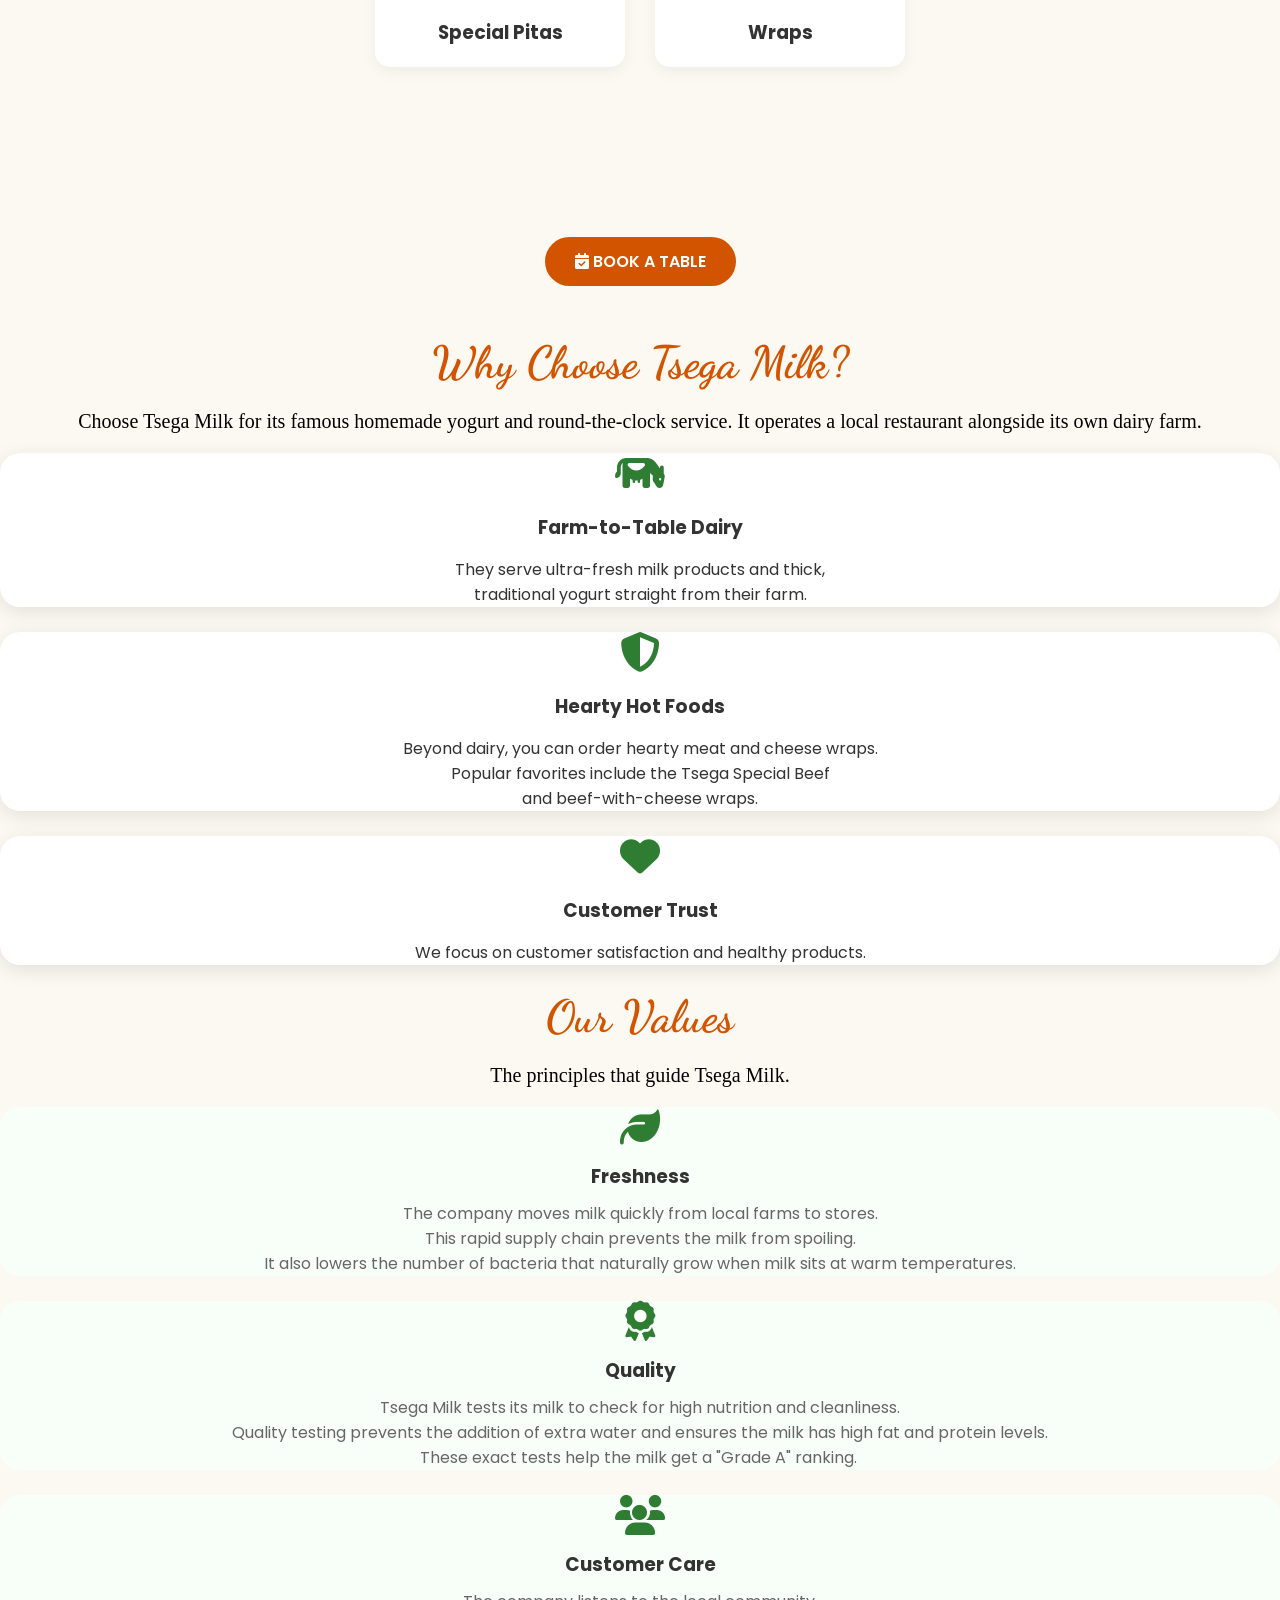
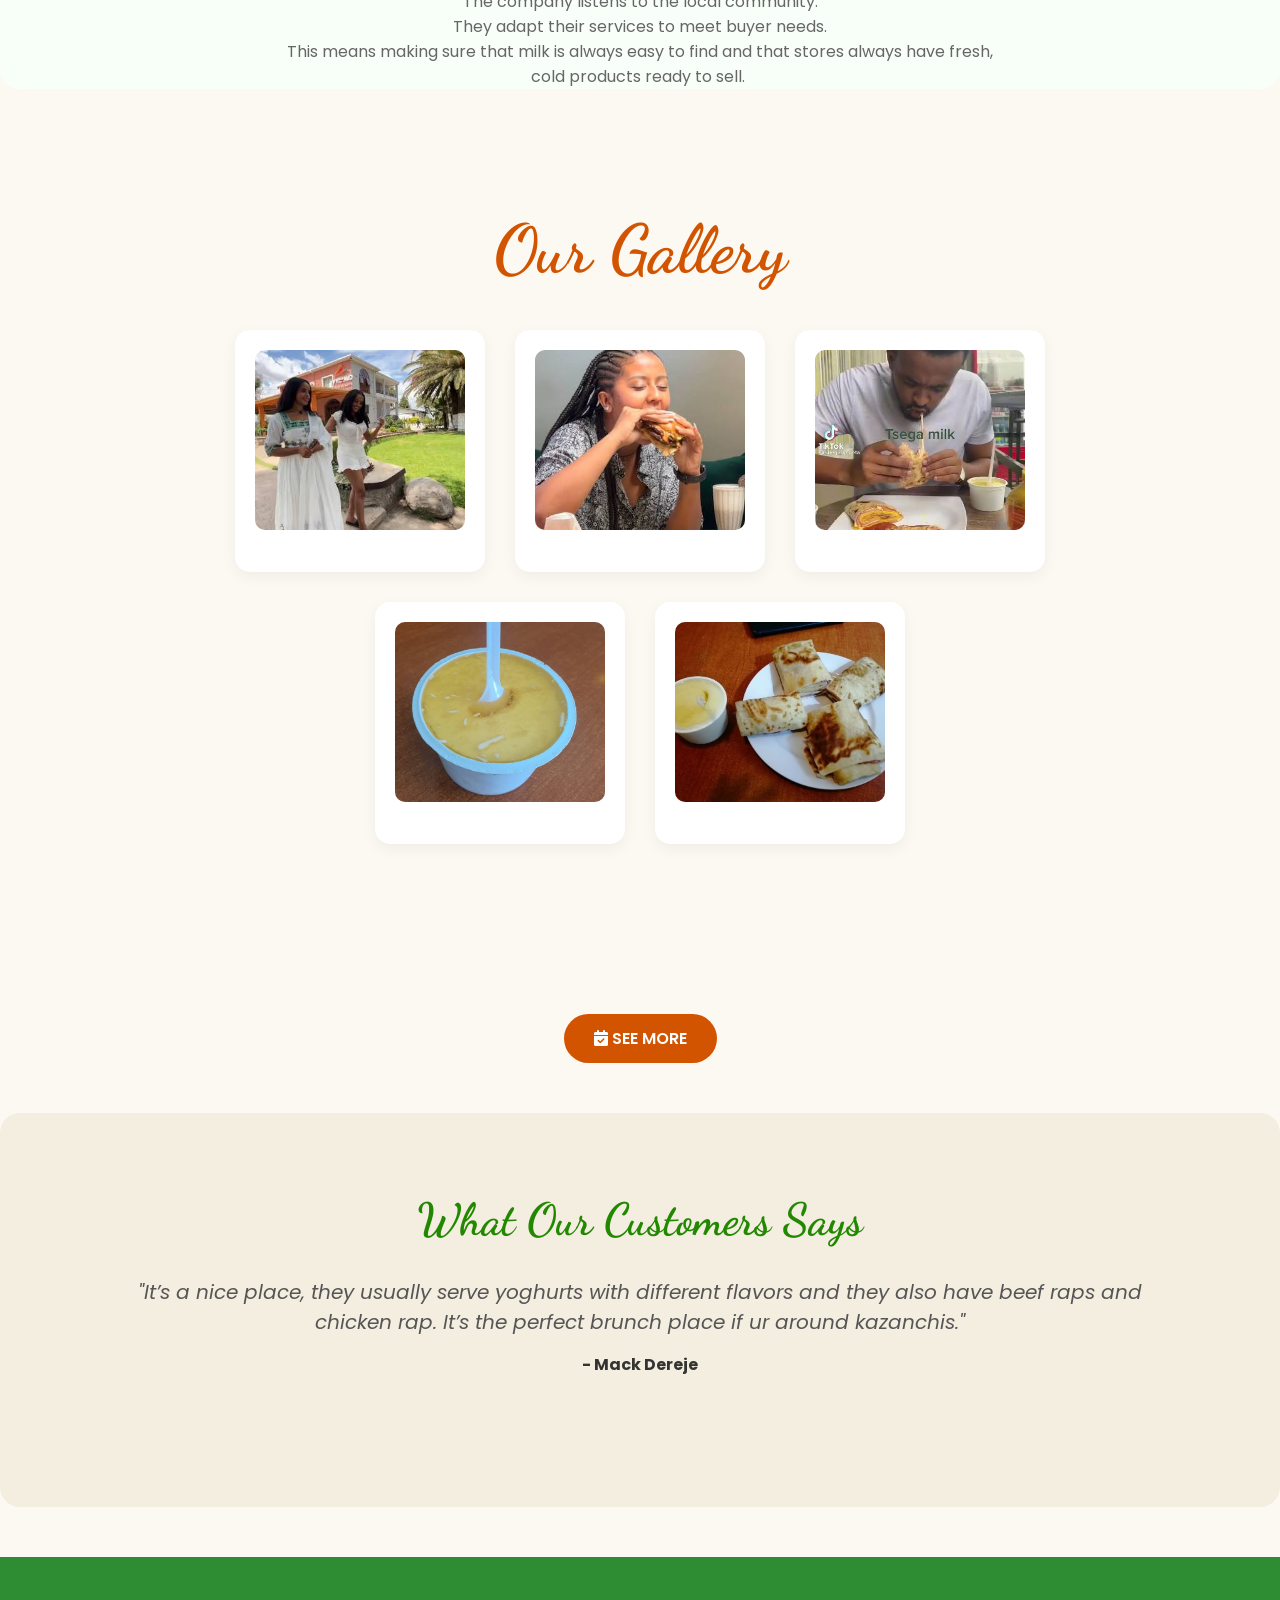
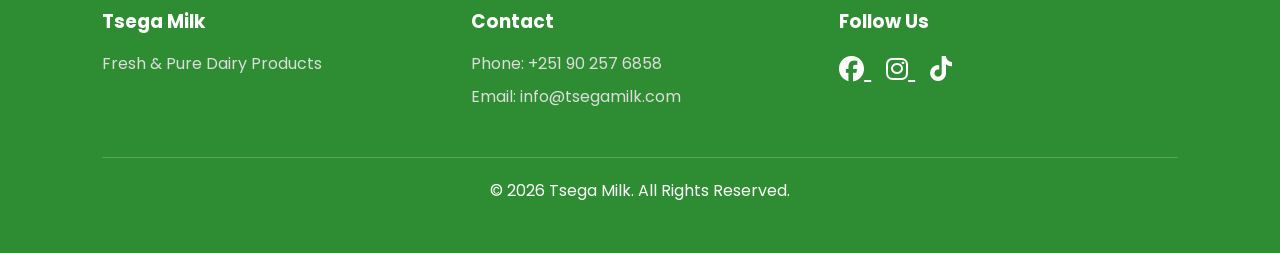
==== commit 749caeea: "Add files via upload" ====
--- a/index.html
+++ b/index.html
@@ -79,7 +79,7 @@
 
 <div class="section-title">
 
-<h2>Why Choose Tsega Milk?</h2>
+<h2 class="section-title">Why Choose Tsega Milk?</h2>
 
 <p>
 Choose Tsega Milk for its famous homemade yogurt and round-the-clock service. It operates a local restaurant alongside its own dairy farm.
@@ -137,12 +137,12 @@
 
 
 </section>
-
+    <br>
 <section class="values">
 
 <div class="section-title">
 
-<h2>Our Values</h2>
+<h2 class="section-title">Our Values</h2>
 
 <p>
 The principles that guide Tsega Milk.
--- a/tsestyle.css
+++ b/tsestyle.css
@@ -252,6 +252,7 @@
     font-size: 45px;
     color: #d35400;
     margin-bottom: 20px;
+    text-align: center;
 }
 .section-title p{
     font-family:   serif;
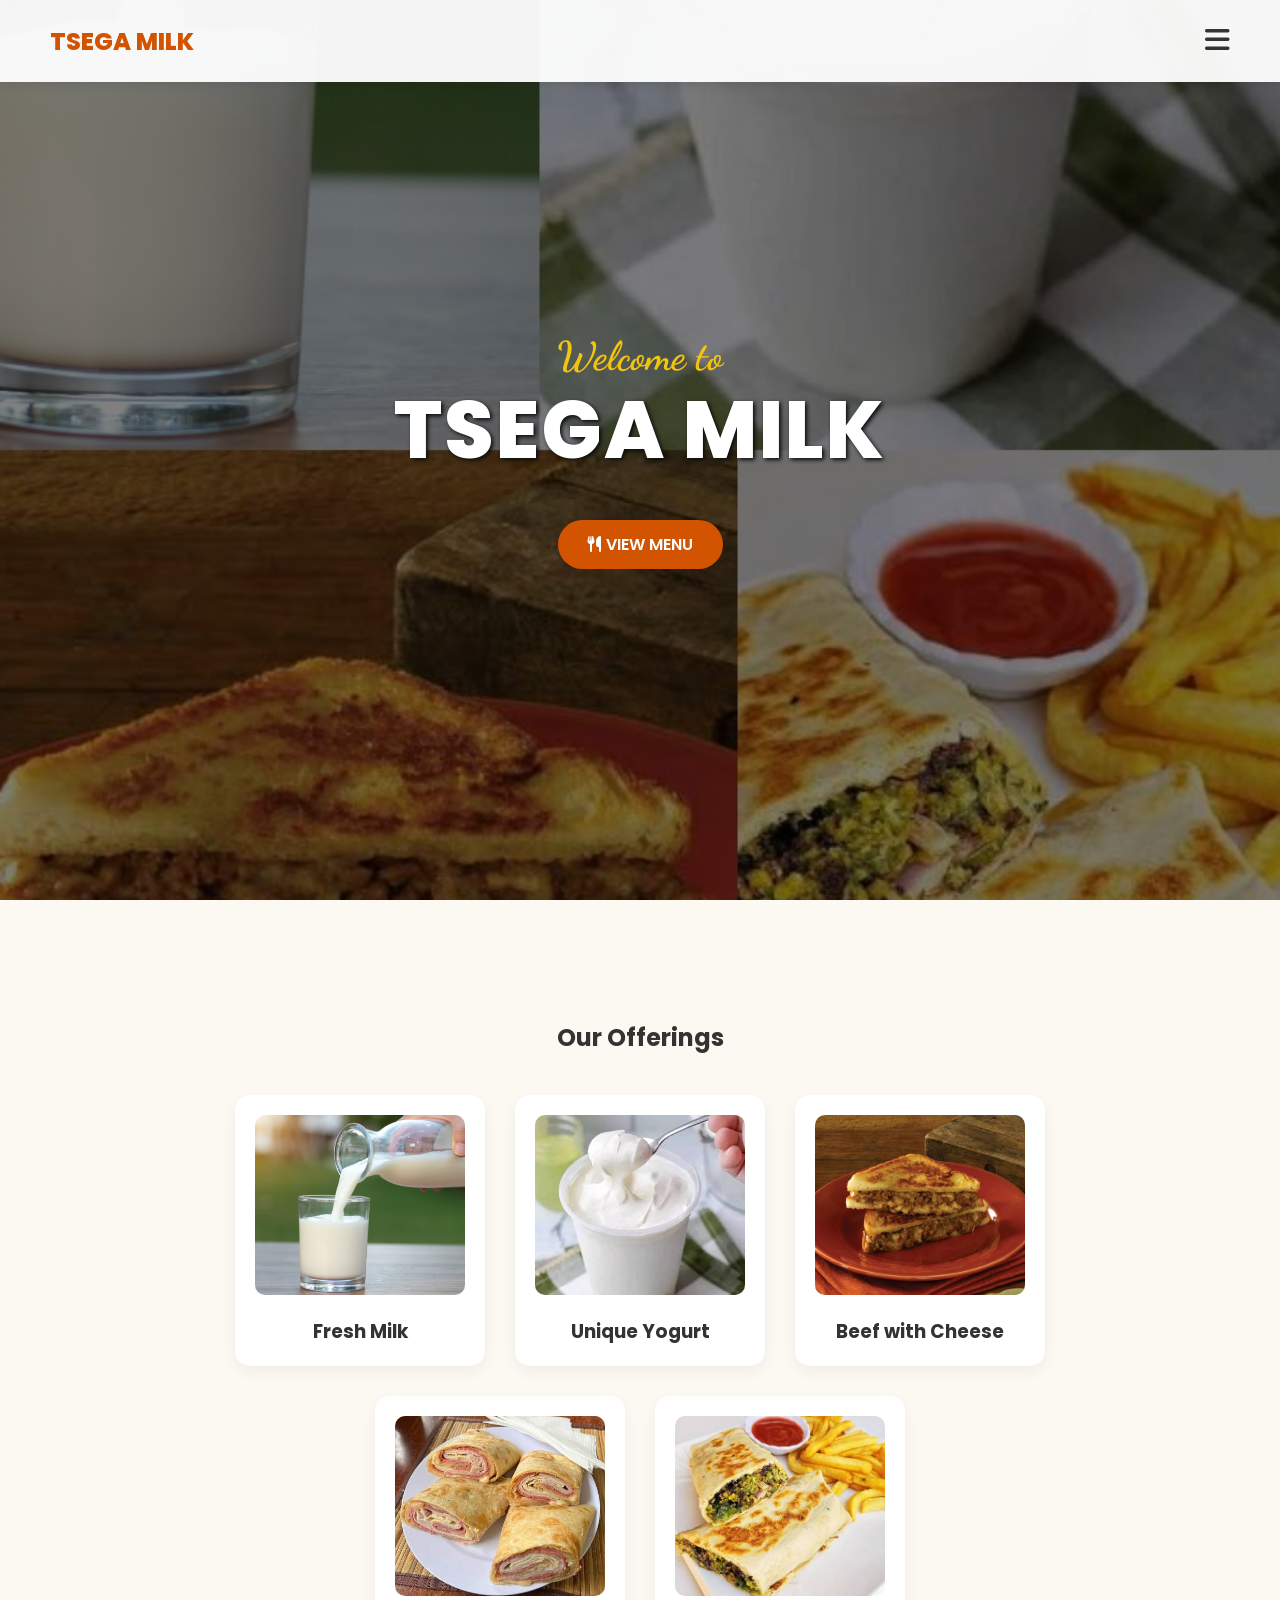
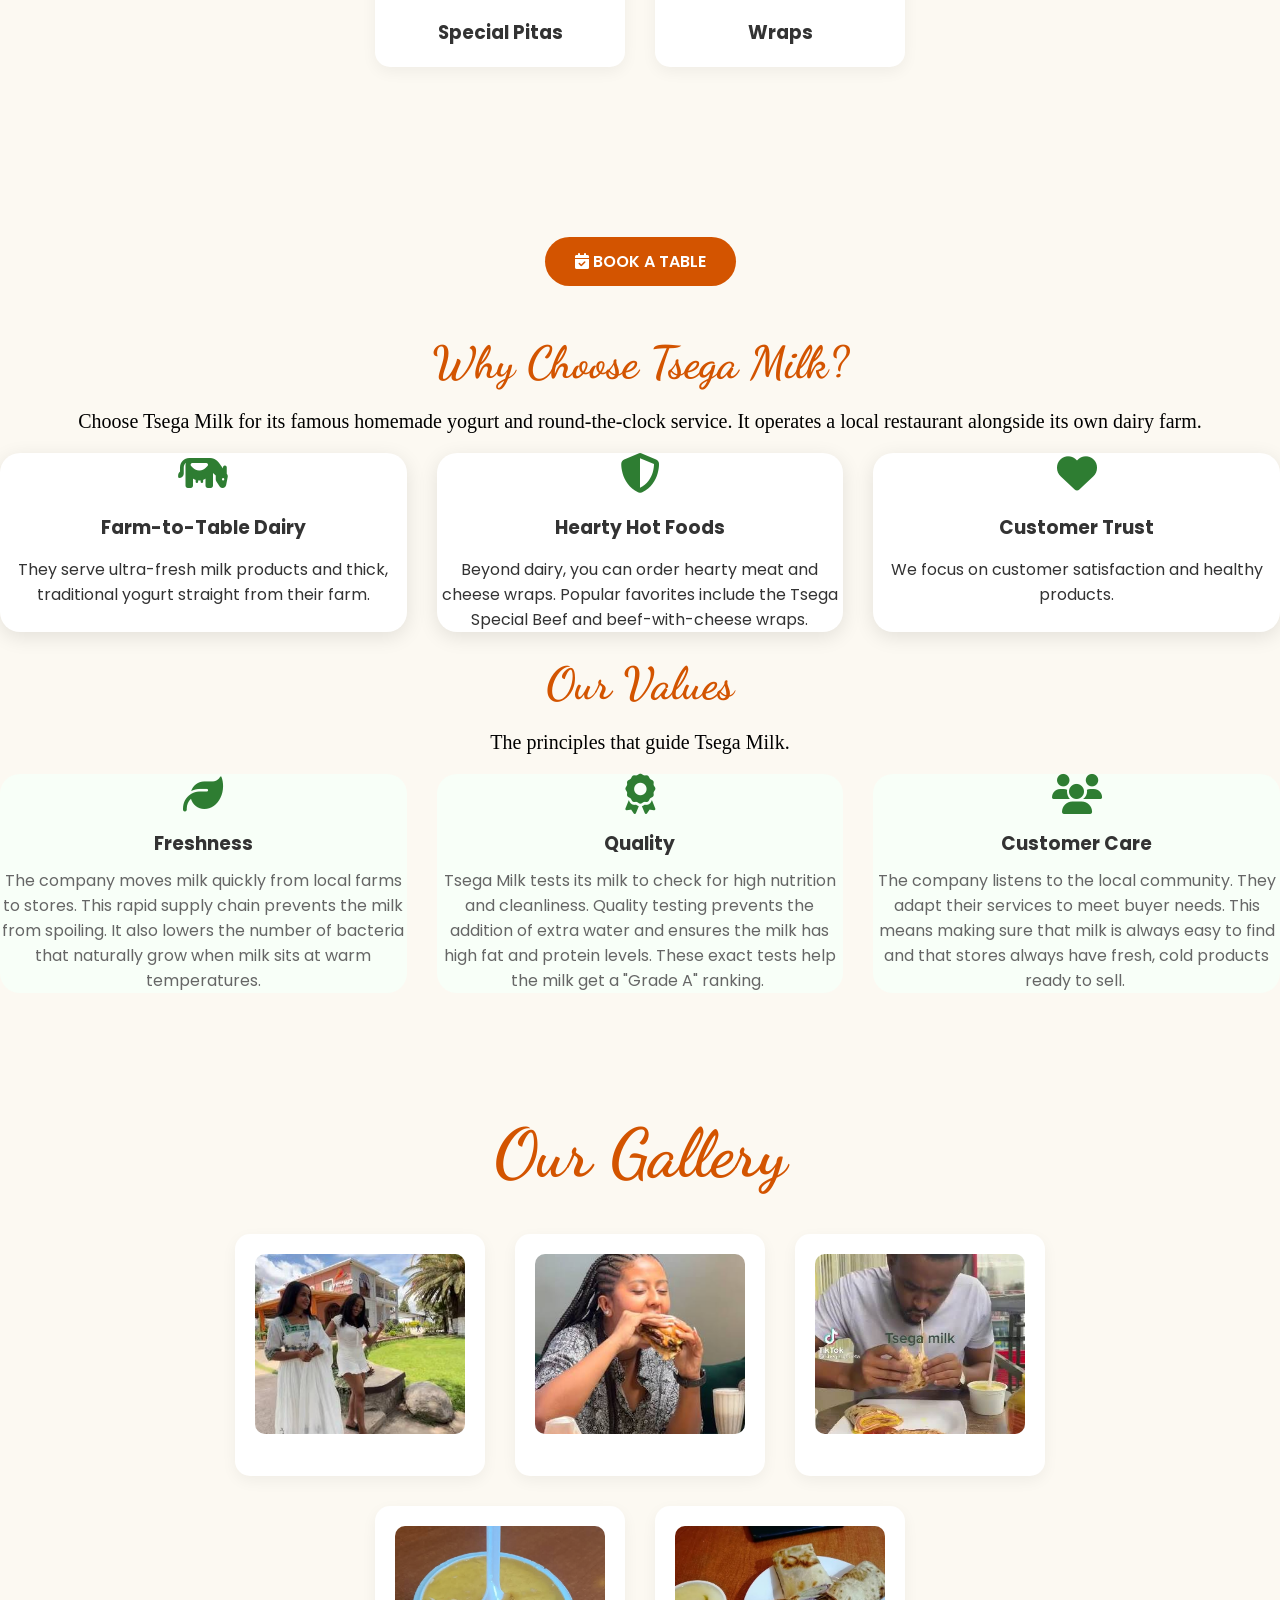
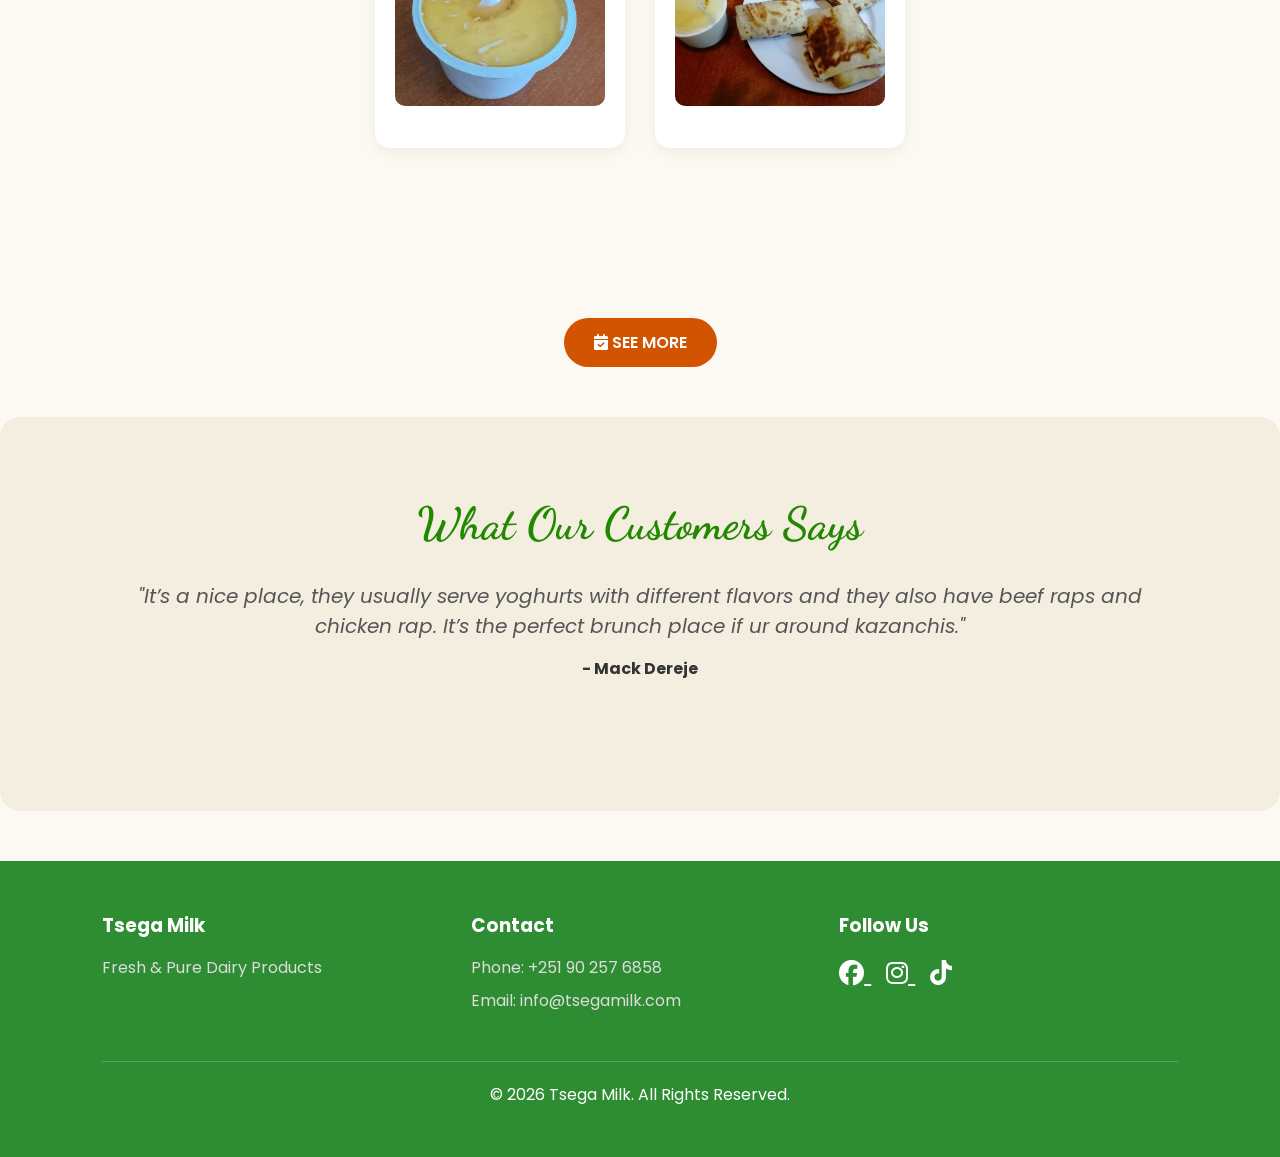
==== commit af0d1a02: "Add files via upload" ====
--- a/index.html
+++ b/index.html
@@ -5,10 +5,8 @@
     <meta name="viewport" content="width=device-width, initial-scale=1.0">
     <title>Tsega Milk - Home</title>
     <link rel="stylesheet" href="tsestyle.css">
-    <!-- Fonts and Icons -->
     <link rel="stylesheet" href="https://cdnjs.cloudflare.com/ajax/libs/font-awesome/6.6.0/css/all.min.css">
-     <link href="https://fonts.googleapis.com/css2?family=Dancing+Script:wght@700&family=Poppins:wght@300;400;700;800&display=swap" rel="stylesheet">
-    <link rel="stylesheet" href="https://cdnjs.cloudflare.com/ajax/libs/font-awesome/6.4.0/css/all.min.css">
+    <link href="https://fonts.googleapis.com/css2?family=Dancing+Script:wght@700&family=Poppins:wght@300;400;700;800&display=swap" rel="stylesheet">
      <link rel="icon" href="images/logo.png">
 
    
@@ -99,12 +97,12 @@
 <h3>Farm-to-Table Dairy</h3>
 
 <p>
-They serve ultra-fresh milk products and thick, <br> traditional yogurt straight from their farm.
-</p>
-
-</div>
-
-    <br>
+They serve ultra-fresh milk products and thick, traditional yogurt straight from their farm.
+</p>
+
+</div>
+
+   
 
 
 <div class="why-card">
@@ -114,12 +112,12 @@
 <h3>Hearty Hot Foods</h3>
 
 <p>
-Beyond dairy, you can order hearty meat and cheese wraps. <br> Popular favorites include the Tsega Special Beef <br> and beef-with-cheese wraps.
-</p>
-
-</div>
-
-    <br>
+Beyond dairy, you can order hearty meat and cheese wraps. Popular favorites include the Tsega Special Beef and beef-with-cheese wraps.
+</p>
+
+</div>
+
+    
 
 <div class="why-card">
 
@@ -133,7 +131,7 @@
 
 </div>
     
-</div>
+
 
 
 </section>
@@ -161,12 +159,11 @@
 <h3>Freshness</h3>
 
 <p>
-The company moves milk quickly from local farms to stores. <br> This rapid supply chain prevents the milk from spoiling. <br> It also lowers the number of bacteria that naturally grow when milk sits at warm temperatures.
-</p>
-
-</div>
-
-<br>
+The company moves milk quickly from local farms to stores. This rapid supply chain prevents the milk from spoiling. It also lowers the number of bacteria that naturally grow when milk sits at warm temperatures.
+</p>
+
+</div>
+
 
 <div class="value-card">
 
@@ -175,12 +172,11 @@
 <h3>Quality</h3>
 
 <p>
-    Tsega Milk tests its milk to check for high nutrition and cleanliness. <br> Quality testing prevents the addition of extra water and ensures the milk has high fat and protein levels. <br> These exact tests help the milk get a "Grade A" ranking. 
-</p>
-
-</div>
-
-<br>
+    Tsega Milk tests its milk to check for high nutrition and cleanliness. Quality testing prevents the addition of extra water and ensures the milk has high fat and protein levels. These exact tests help the milk get a "Grade A" ranking. 
+</p>
+
+</div>
+
 
 <div class="value-card">
 
@@ -189,7 +185,7 @@
 <h3>Customer Care</h3>
 
 <p>
-The company listens to the local community. <br> They adapt their services to meet buyer needs. <br> This means making sure that milk is always easy to find and that stores always have fresh, <br> cold products ready to sell. 
+The company listens to the local community. They adapt their services to meet buyer needs. This means making sure that milk is always easy to find and that stores always have fresh, cold products ready to sell. 
 </p>
 
 </div>
--- a/tsestyle.css
+++ b/tsestyle.css
@@ -354,7 +354,7 @@
 }
 .hour-card {
     background: #fff;
-    padding: 30px;
+    padding: 60px;
     border-radius: 15px;
     box-shadow: 0 5px 15px rgba(0,0,0,0.05);
     min-width: 200px;
@@ -470,7 +470,7 @@
 
 .values-container{
 
-display:vertical;
+display:grid;
 grid-template-columns:repeat(3,1fr);
 gap:30px;
 
@@ -509,7 +509,7 @@
 
 .why-container{
 
-    display:vertical;
+    display:grid;
 
     grid-template-columns:repeat(3,1fr);
 
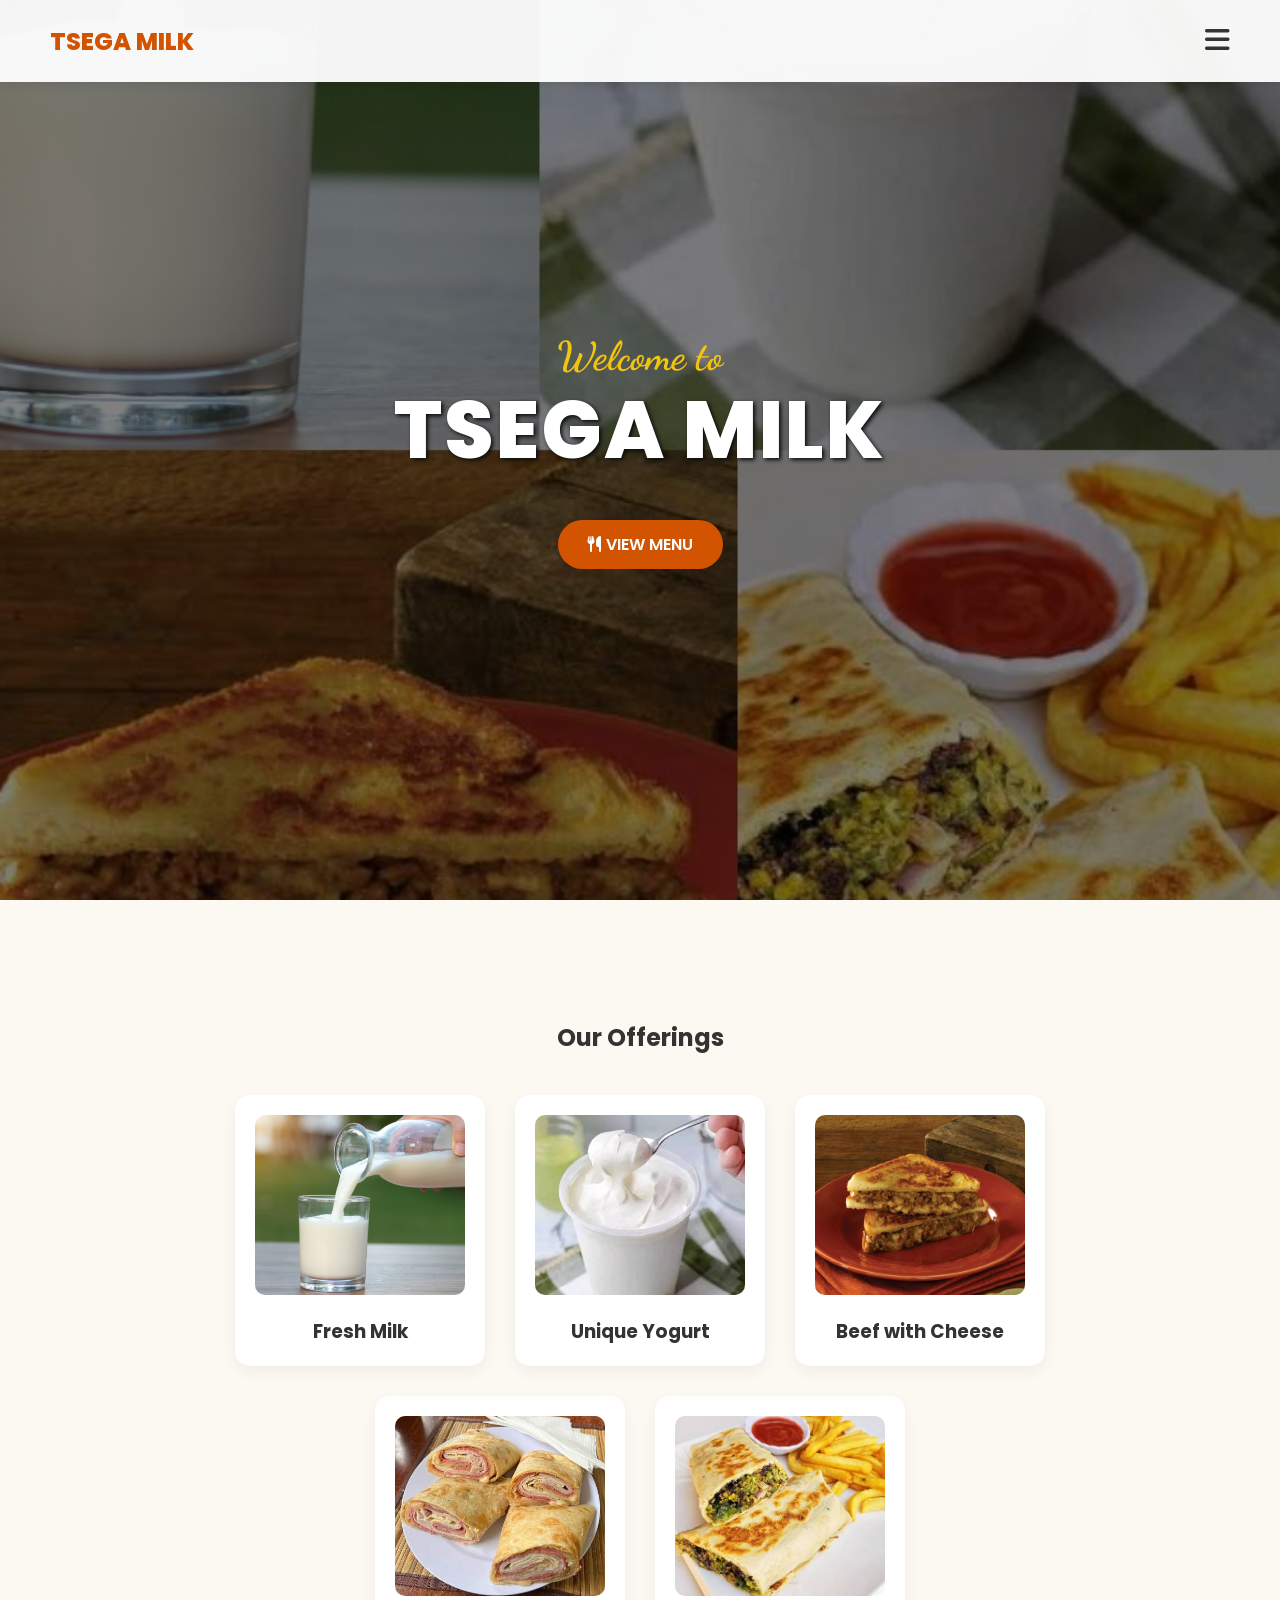
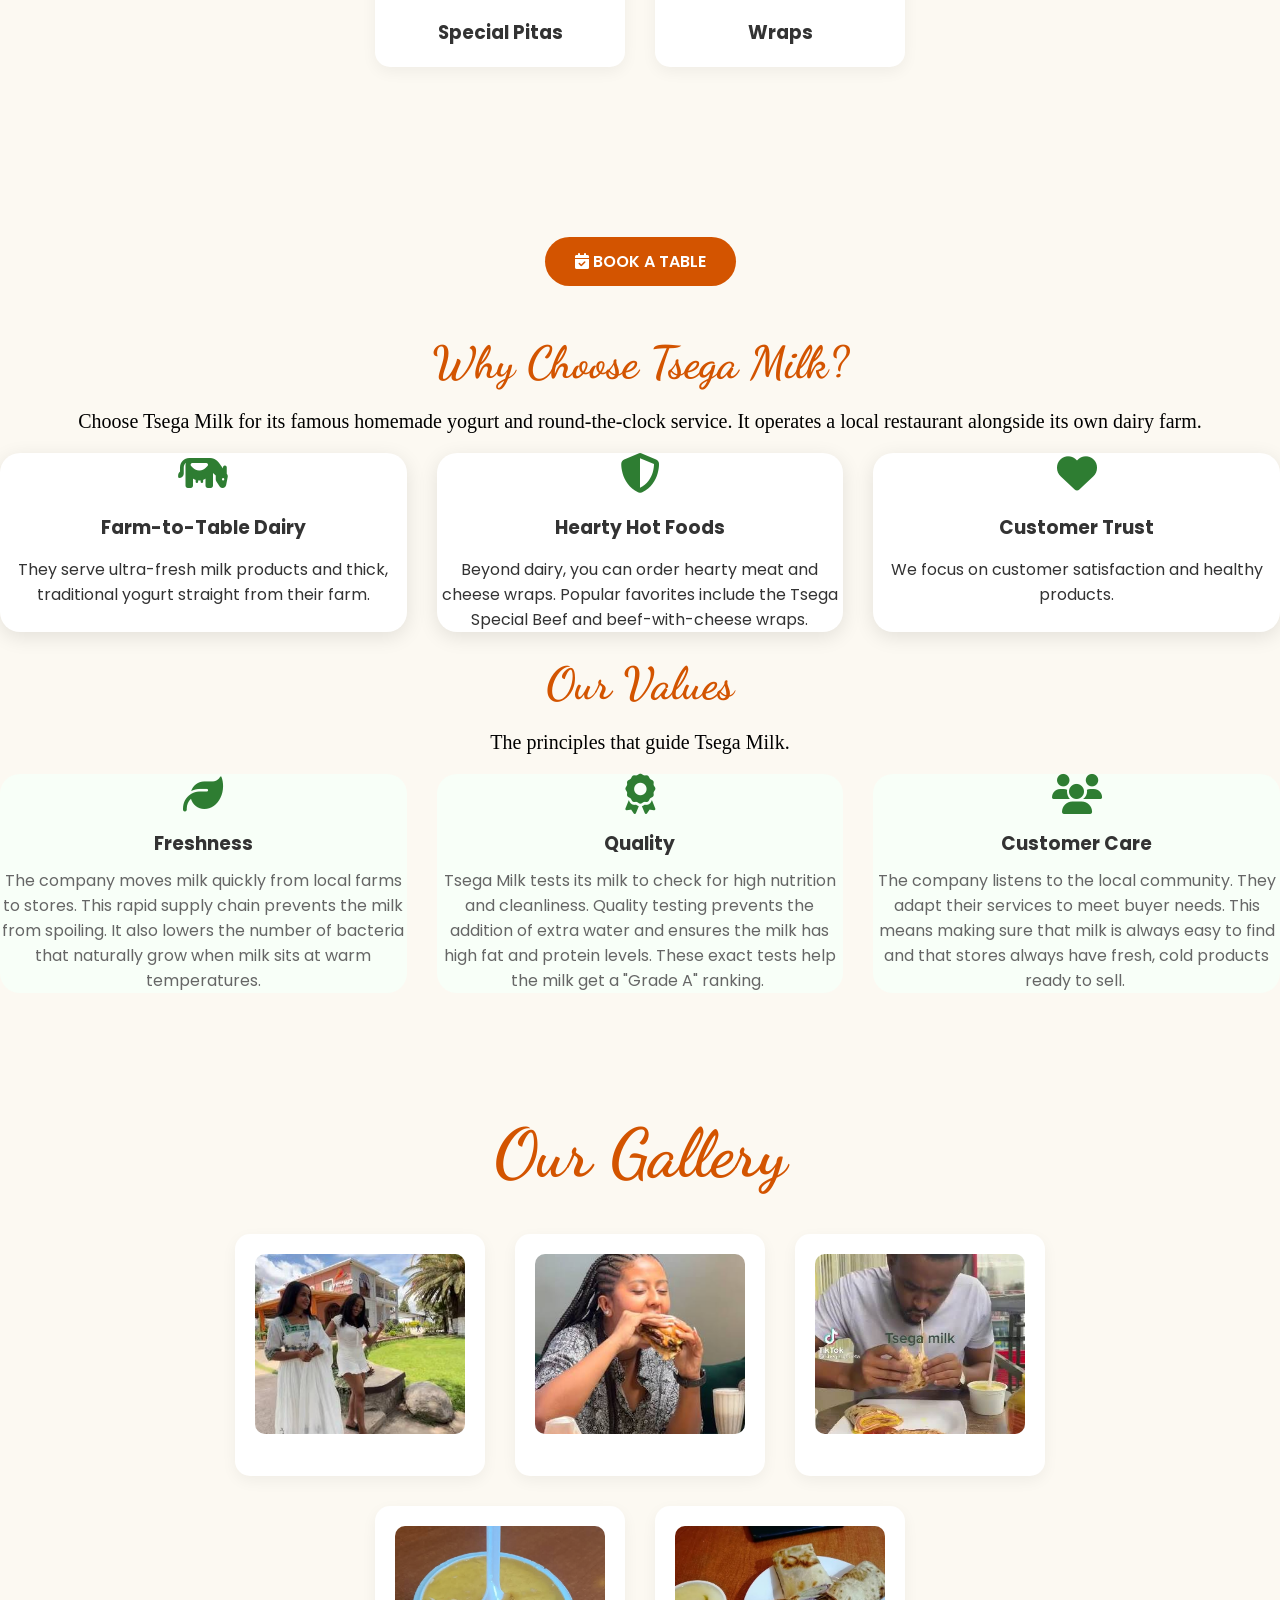
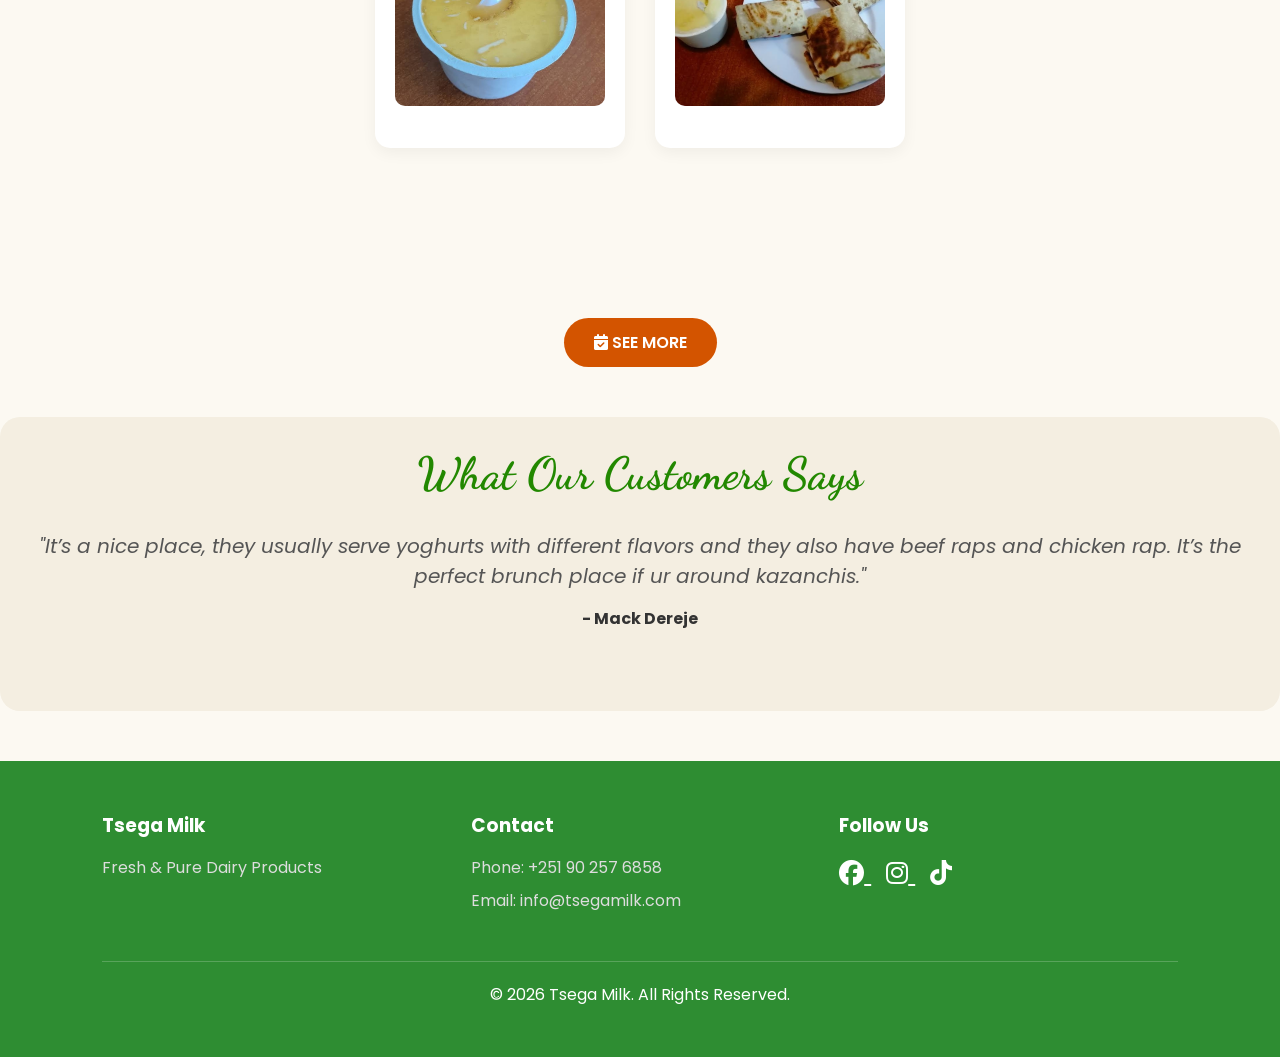
==== commit 7f14f6c9: "Add files via upload" ====
--- a/index.html
+++ b/index.html
@@ -224,7 +224,7 @@
         </div>
     </section>
 
-    <!-- Book a Table -->
+    <!-- See More -->
     <section class="book-table-sec reveal">
         <a href="gallery.html" class="btn book-btn"><i class="fas fa-calendar-check"></i> SEE MORE</a>
     </section>
--- a/tsestyle.css
+++ b/tsestyle.css
@@ -210,7 +210,7 @@
 
 /* Testimonials */
 .testimonials {
-    padding: 80px 10%;
+    padding: 30px 5px;
     background-color: #f4eee1;
     text-align: center;
     margin-bottom: 50px;
@@ -562,17 +562,3 @@
     margin-bottom:15px;
 
 }
-/* ================= MAP ================= */
-
-
-.map iframe{
-
-    width:100%;
-
-    height:400px;
-
-    border:0;
-
-    border-radius:20px;
-
-}
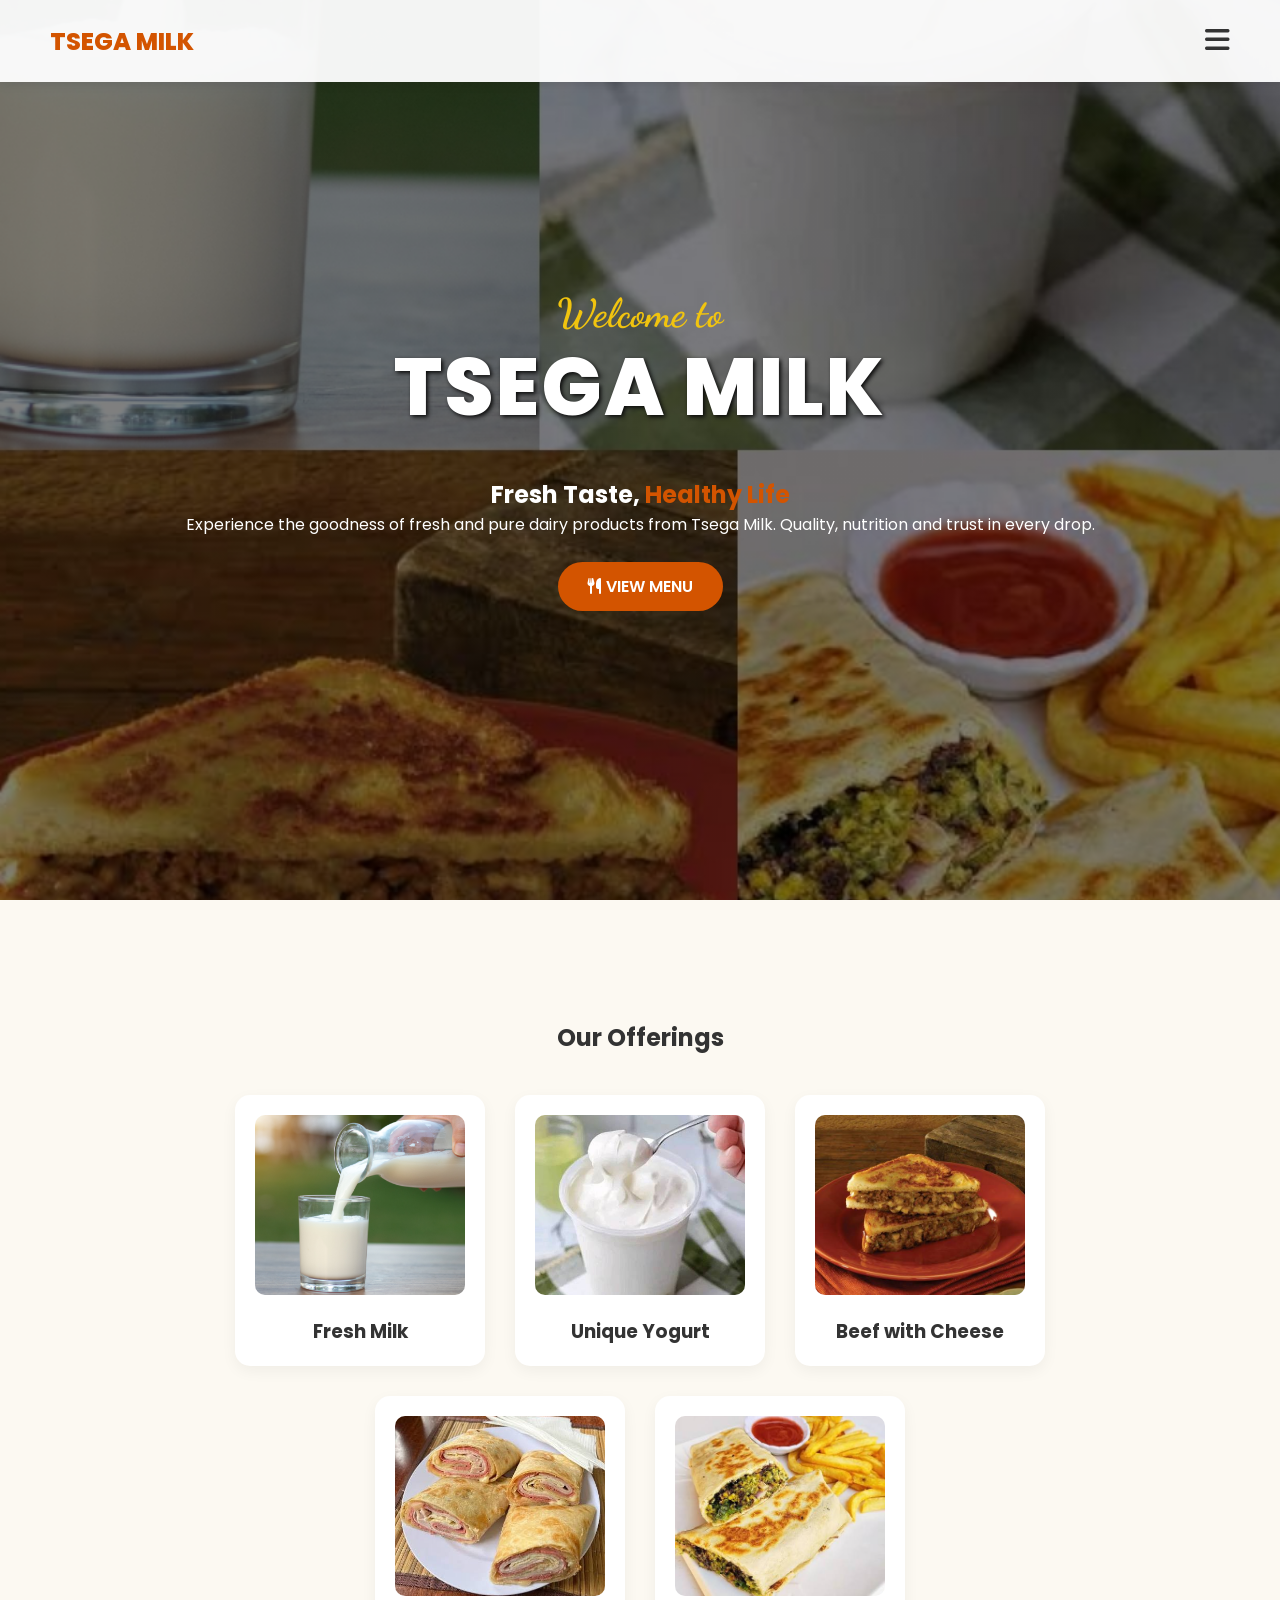
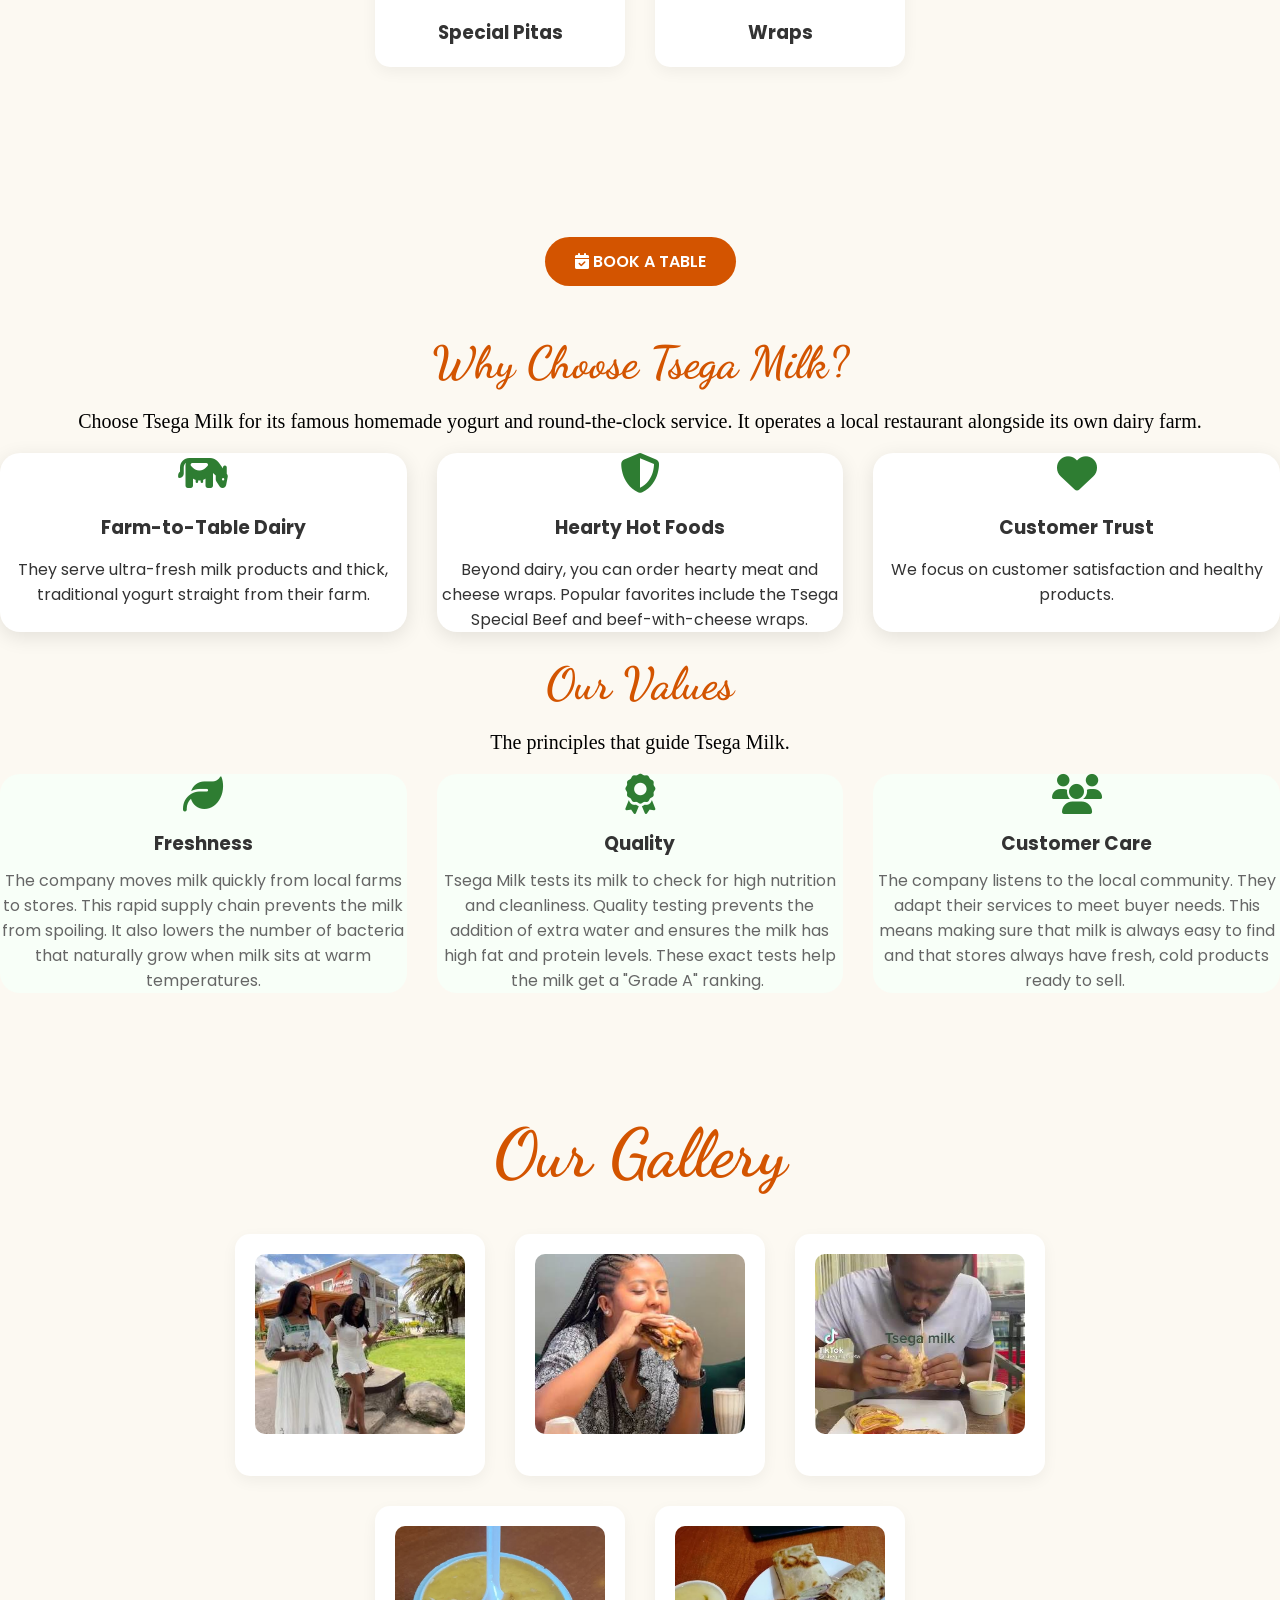
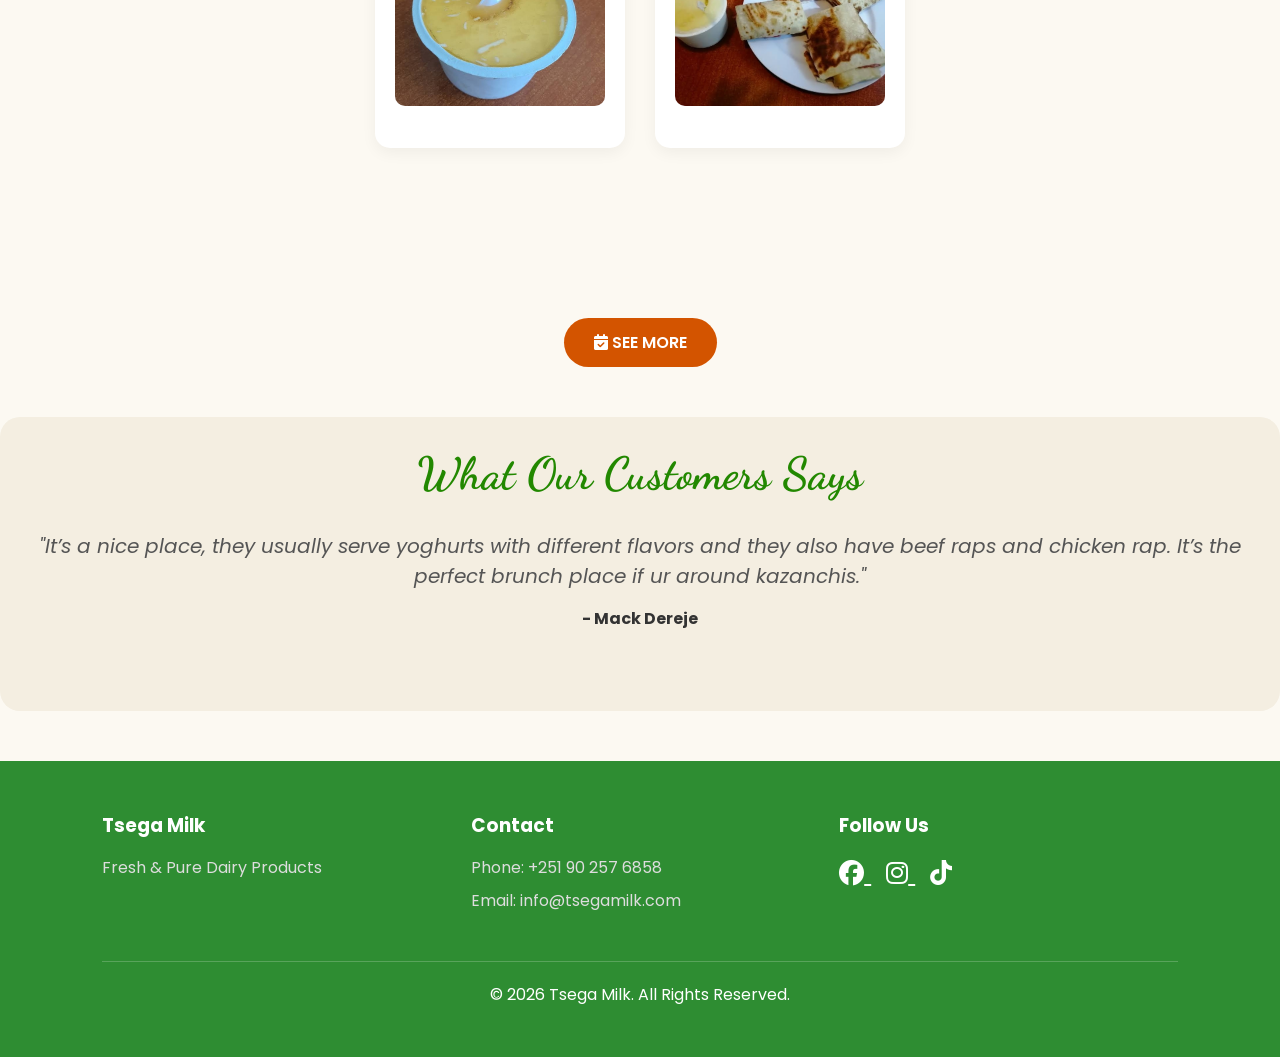
==== commit b226cb91: "Add files via upload" ====
--- a/index.html
+++ b/index.html
@@ -34,6 +34,15 @@
         <div class="hero-content reveal">
             <h3 class="welcome-text">Welcome to</h3>
             <h1 class="main-title">TSEGA MILK</h1>
+            <h1>
+Fresh Taste,
+<span>Healthy Life</span>
+</h1>
+            <p>
+Experience the goodness of fresh and pure dairy products from Tsega Milk.
+Quality, nutrition and trust in every drop.
+                <br><br>
+             </p>
             <a href="menutse.html" class="btn view-menu-btn"><i class="fas fa-utensils"></i> VIEW MENU</a>
         </div>
     </section>
--- a/tsestyle.css
+++ b/tsestyle.css
@@ -40,6 +40,11 @@
     font-size: 24px;
     font-weight: 800;
     color: #d35400;
+}
+.hero-content h1 span{
+
+color:#d35400;
+
 }
 .menu-btn {
     font-size: 28px;
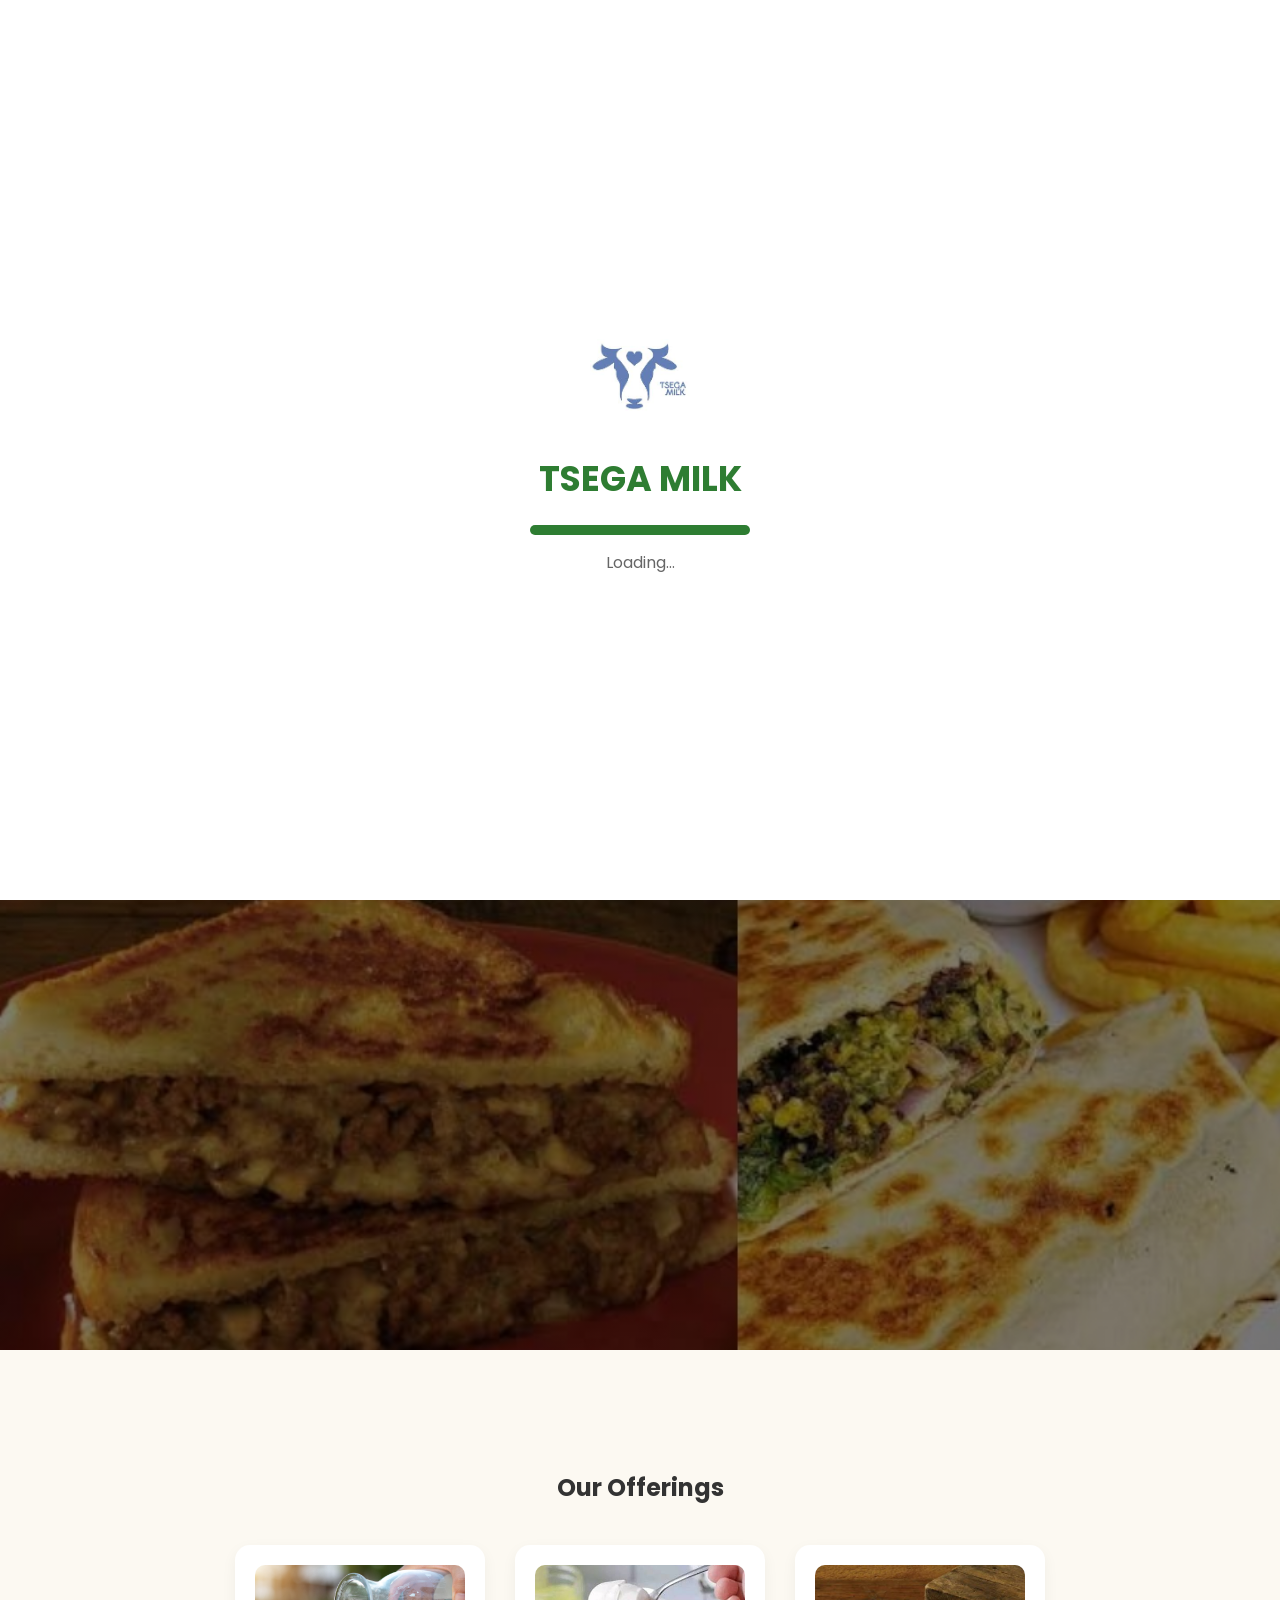
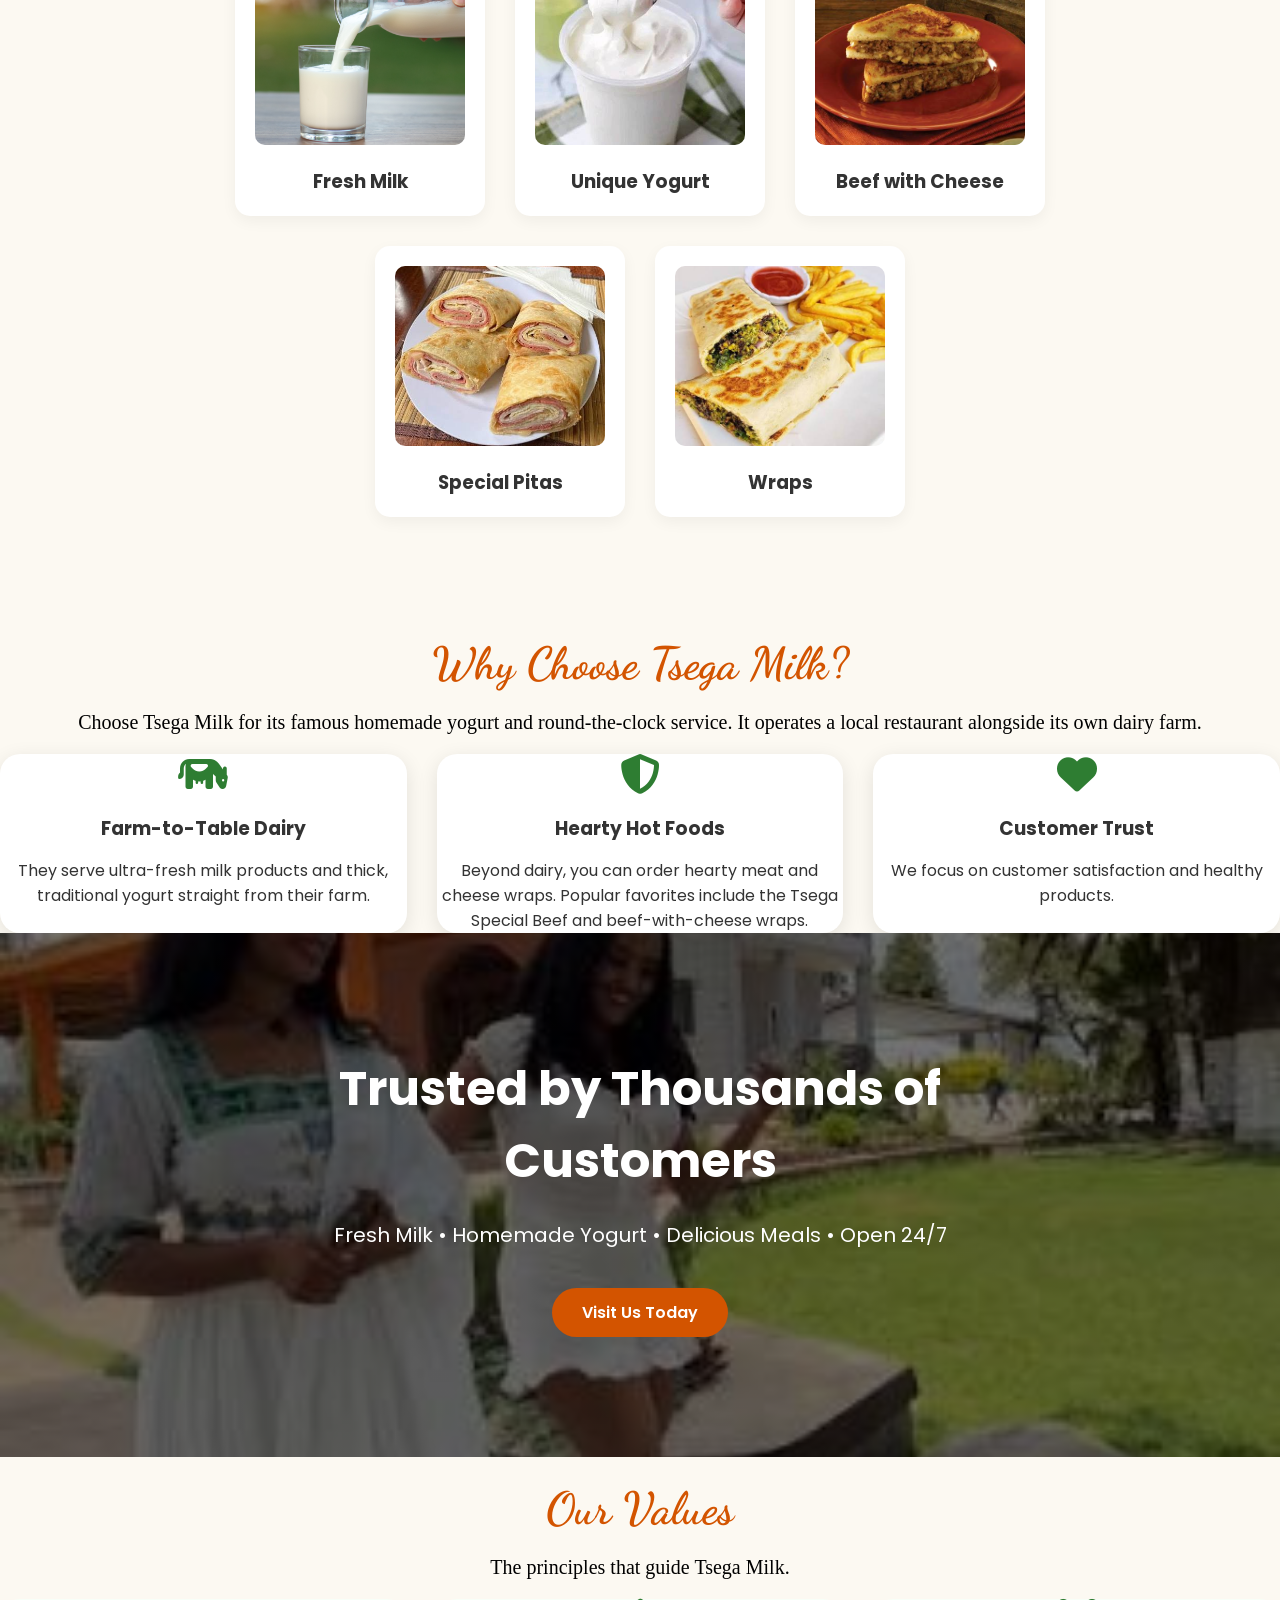
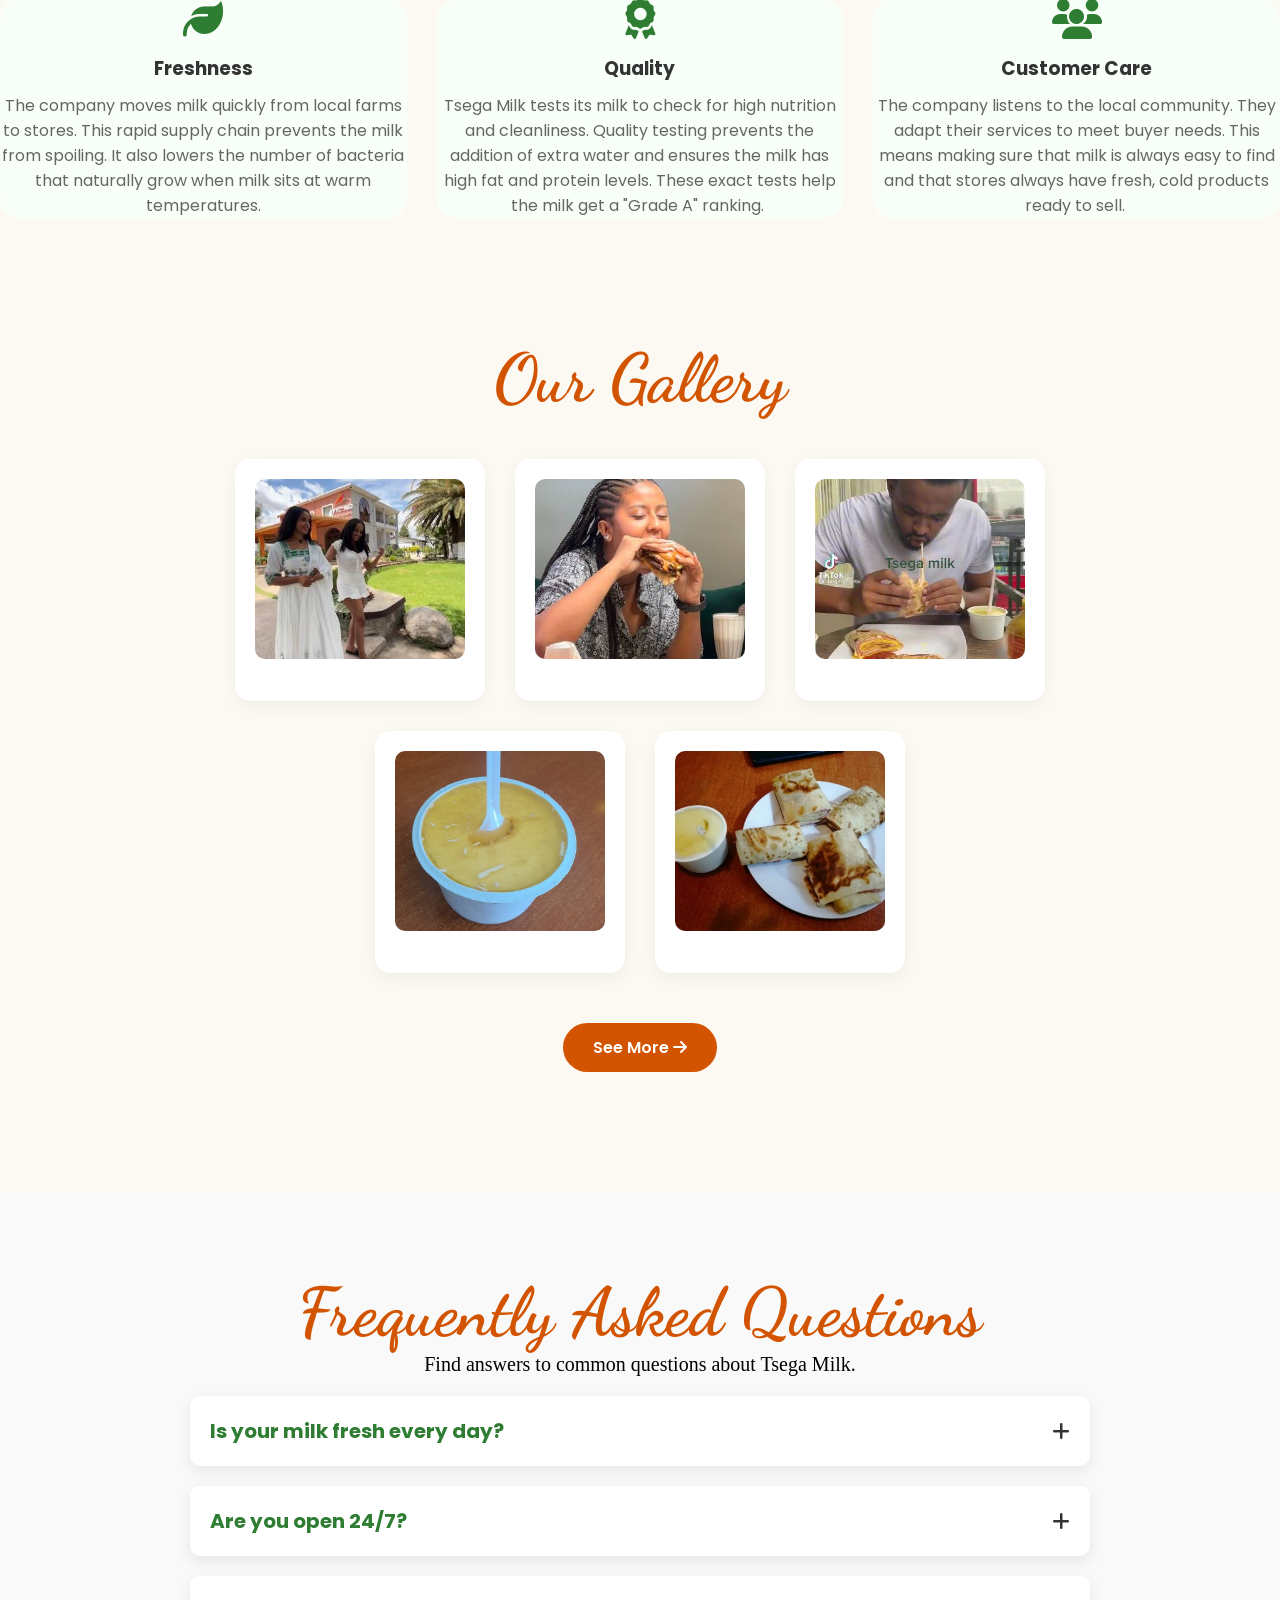
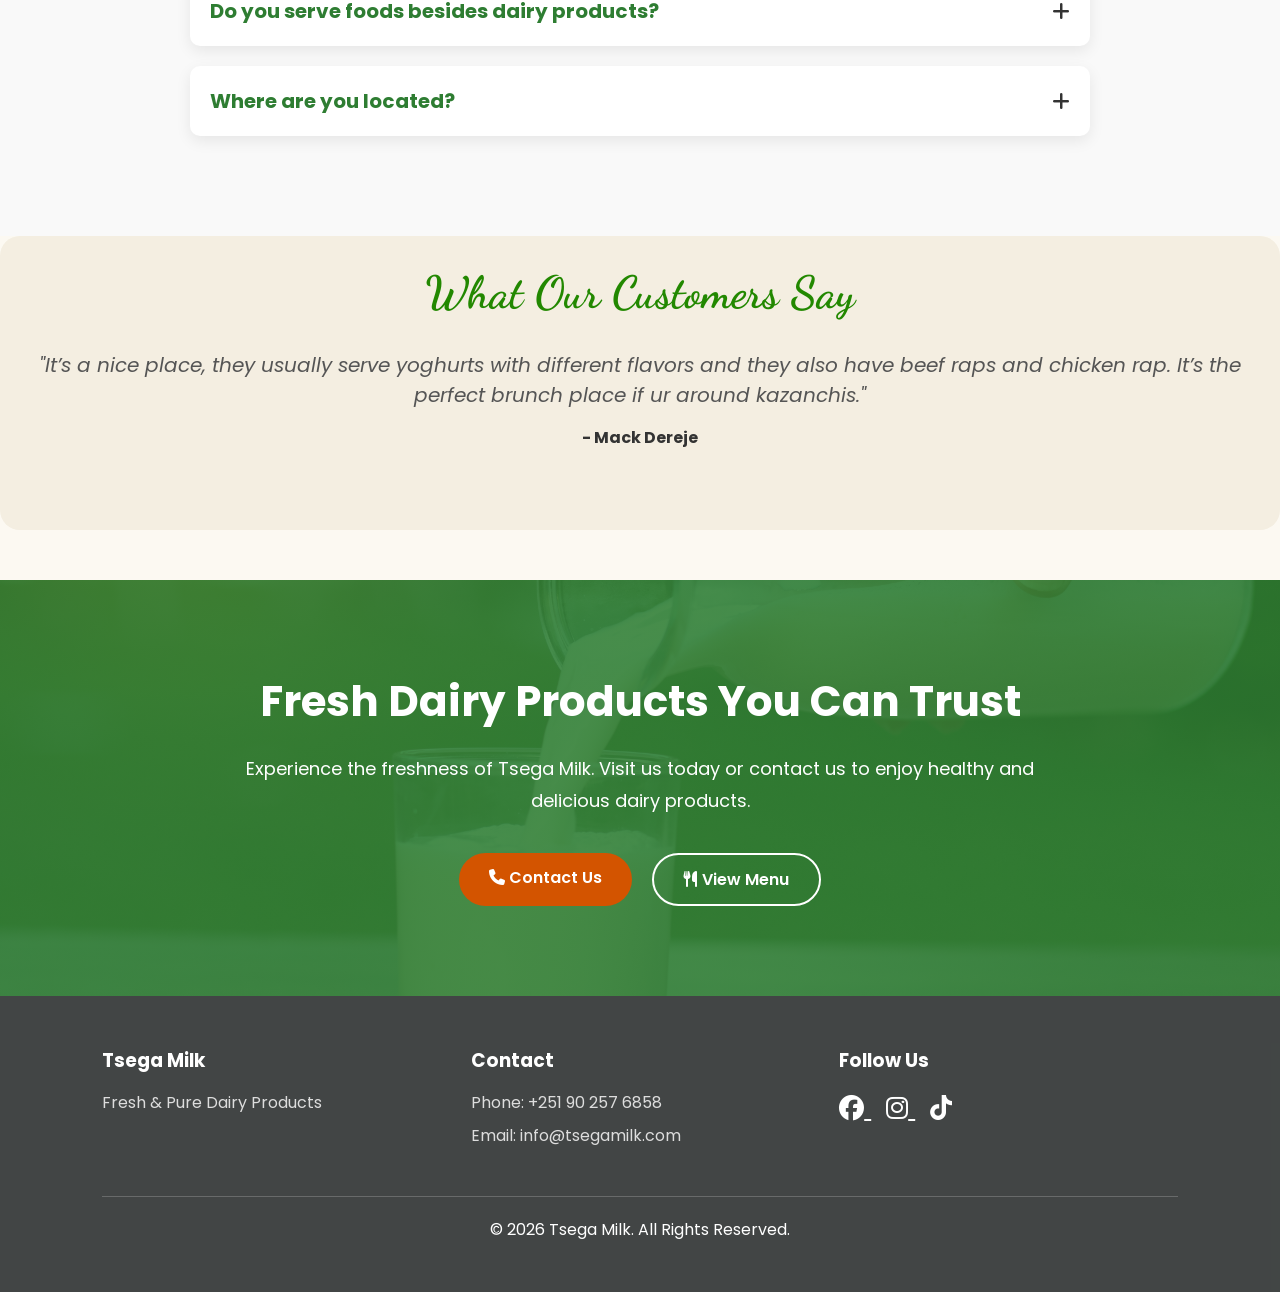
==== commit 38075b07: "Add files via upload" ====
--- a/index.html
+++ b/index.html
@@ -14,6 +14,23 @@
    </head>
 <body>
 
+<div class="loader">
+
+<div class="loader-content">
+
+<img src="images/tse22.jpg" alt="Tsega Milk Logo">
+
+<h2>TSEGA MILK</h2>
+
+<div class="loading-bar">
+<div class="loading-fill"></div>
+</div>
+
+<p>Loading...</p>
+
+</div>
+
+</div>
     <!-- Header & Navigation -->
     <header>
         <div class="logo">TSEGA MILK</div>
@@ -43,7 +60,7 @@
 Quality, nutrition and trust in every drop.
                 <br><br>
              </p>
-            <a href="menutse.html" class="btn view-menu-btn"><i class="fas fa-utensils"></i> VIEW MENU</a>
+            <a href="menutse.html" class="btn view-menu-btn"><i class="fas fa-utensils"></i> EXPLORE MENU</a>
         </div>
     </section>
 
@@ -74,10 +91,7 @@
         </div>
     </section>
 
-    <!-- Book a Table -->
-    <section class="book-table-sec reveal">
-        <a href="conttse.html" class="btn book-btn"><i class="fas fa-calendar-check"></i> BOOK A TABLE</a>
-    </section>
+    
 
     <!-- ================= WHY CHOOSE US ================= -->
 
@@ -110,10 +124,6 @@
 </p>
 
 </div>
-
-   
-
-
 <div class="why-card">
 
 <i class="fa-solid fa-shield-halved"></i>
@@ -125,9 +135,6 @@
 </p>
 
 </div>
-
-    
-
 <div class="why-card">
 
 <i class="fa-solid fa-heart"></i>
@@ -138,12 +145,30 @@
 We focus on customer satisfaction and healthy products.
 </p>
 
-</div>
-    
-
-
-
+</div>   
 </section>
+  
+    <!-- ================= PARALLAX SECTION ================= -->
+
+<section class="parallax reveal">
+
+<div class="overlay">
+
+<h2>Trusted by Thousands of Customers</h2>
+
+<p>
+Fresh Milk • Homemade Yogurt • Delicious Meals • Open 24/7
+</p>
+
+<a href="conttse.html" class="btn">
+Visit Us Today
+</a>
+
+</div>
+
+</section>
+<!-- ================= OUR VALUES ================= -->
+
     <br>
 <section class="values">
 
@@ -203,6 +228,8 @@
 </div>
 
 </section>
+    <!-- ================= OUR GALLERY ================= -->
+
   <section class="offerings reveal">
       <div class="section-title">
 
@@ -231,16 +258,89 @@
                 <h3></h3>
             </div>
         </div>
+      <br><br>
+      <a href="#" class="btn">
+    See More
+    <i class="fas fa-arrow-right"></i>
+</a>
     </section>
-
-    <!-- See More -->
-    <section class="book-table-sec reveal">
-        <a href="gallery.html" class="btn book-btn"><i class="fas fa-calendar-check"></i> SEE MORE</a>
-    </section>
-
+<!-- ================= FAQ ================= -->
+
+<section class="faq reveal">
+
+<div class="section-title">
+<h2>Frequently Asked Questions</h2>
+<p>Find answers to common questions about Tsega Milk.</p>
+</div>
+
+<div class="faq-container">
+
+<div class="faq-item">
+
+<div class="faq-question">
+<h3>Is your milk fresh every day?</h3>
+<i class="fas fa-plus"></i>
+</div>
+
+<div class="faq-answer">
+<p>
+Yes. We supply fresh dairy products every day directly from our farm.
+</p>
+</div>
+
+</div>
+
+<div class="faq-item">
+
+<div class="faq-question">
+<h3>Are you open 24/7?</h3>
+<i class="fas fa-plus"></i>
+</div>
+
+<div class="faq-answer">
+<p>
+Yes. Tsega Milk serves customers 24 hours a day, 7 days a week.
+</p>
+</div>
+
+</div>
+
+<div class="faq-item">
+
+<div class="faq-question">
+<h3>Do you serve foods besides dairy products?</h3>
+<i class="fas fa-plus"></i>
+</div>
+
+<div class="faq-answer">
+<p>
+Yes. We also serve beef wraps, cheese wraps, pitas and other delicious meals.
+</p>
+</div>
+
+</div>
+
+<div class="faq-item">
+
+<div class="faq-question">
+<h3>Where are you located?</h3>
+<i class="fas fa-plus"></i>
+</div>
+
+<div class="faq-answer">
+<p>
+You can find our location on the Contact page together with Google Maps.
+</p>
+</div>
+
+</div>
+
+</div>
+
+</section>
    <!-- Testimonials -->
     <section class="testimonials reveal">
-        <h2 class="test">What Our Customers Says</h2>
+        <h2 class="test">What Our Customers Say</h2>
         <div class="testi-container">
             <div class="testi-slide active">
                 <p>"It’s a nice place, 
@@ -259,7 +359,36 @@
             </div>
         </div>
     </section>
-
+<!-- ================= CTA ================= -->
+
+<section class="cta reveal">
+
+<div class="cta-content">
+
+<h2>Fresh Dairy Products You Can Trust</h2>
+
+<p>
+Experience the freshness of Tsega Milk. Visit us today or contact us to enjoy healthy and delicious dairy products.
+</p>
+
+<div class="cta-buttons">
+
+<a href="conttse.html" class="btn">
+<i class="fas fa-phone"></i>
+Contact Us
+</a>
+
+<a href="menutse.html" class="btn btn-outline">
+<i class="fas fa-utensils"></i>
+View Menu
+</a>
+
+</div>
+
+</div>
+
+</section>
+   
     <!-- ================= FOOTER ================= -->
 <footer>
 
@@ -321,8 +450,22 @@
 </div>
 
 </footer>
-    
-
+    <!-- ================= WHATSAPP ================= -->
+
+<a href="https://wa.me/251902576858?text=Hello%20Tsega%20Milk!%20I%20would%20like%20to%20know%20more%20about%20your%20products."
+class="whatsapp"
+target="_blank">
+
+<i class="fab fa-whatsapp"></i>
+
+</a>
+<!-- ================= BACK TO TOP ================= -->
+
+<button id="backToTop">
+
+<i class="fas fa-arrow-up"></i>
+
+</button>
     <script src="tsescript.js"></script>
 </body>
 </html>
--- a/tsestyle.css
+++ b/tsestyle.css
@@ -102,7 +102,7 @@
 /* Hero Section (Animation for 2 Photos) */
 .hero {
     position: relative;
-    height: 100vh;
+    height: 150vh;
     display: flex;
     align-items: center;
     justify-content: center;
@@ -370,10 +370,10 @@
     transform: scale(1.05);
 }
 
-/* Footer 1b5e20*/
+/* Footer 1b5e20  2e8d32*/
 footer{
 
-background:#2e8d32;
+background:rgba(46,50,50,.9);
 
 color:white;
 padding:50px 8%;
@@ -567,3 +567,1305 @@
     margin-bottom:15px;
 
 }
+/* ================= LOADER ================= */
+
+.loader{
+position:fixed;
+top:0;
+left:0;
+width:100%;
+height:100%;
+background:#ffffff;
+display:flex;
+justify-content:center;
+align-items:center;
+z-index:99999;
+transition:opacity .7s ease, visibility .7s;
+}
+
+.loader.hide{
+opacity:0;
+visibility:hidden;
+}
+
+.loader-content{
+text-align:center;
+}
+
+.loader-content img{
+width:100px;
+margin-bottom:20px;
+animation:spin 2s linear infinite;
+}
+
+.loader-content h2{
+font-size:35px;
+color:#2e7d32;
+font-weight:700;
+margin-bottom:20px;
+}
+
+.loading-bar{
+width:220px;
+height:10px;
+background:#ddd;
+border-radius:30px;
+overflow:hidden;
+margin:auto;
+}
+
+.loading-fill{
+height:100%;
+width:0%;
+background:#2e7d32;
+animation:loading 2s linear forwards;
+}
+
+.loader-content p{
+margin-top:15px;
+font-size:16px;
+color:#666;
+}
+
+@keyframes loading{
+
+0%{
+width:0;
+}
+
+100%{
+width:100%;
+}
+
+}
+
+@keyframes spin{
+
+0%{
+transform:rotate(0deg);
+}
+
+100%{
+transform:rotate(360deg);
+}
+
+}
+/* =================rgba(255,255,255,.08) 2e7d32 COUNTER f4eee1 ================= */
+
+.counter-section{
+
+background:#f4eee1;
+padding:70px 10%;
+color:#fff;
+
+}
+
+.counter-container{
+
+display:grid;
+grid-template-columns:repeat(auto-fit,minmax(180px,1fr));
+gap:30px;
+text-align:center;
+
+}
+
+.counter-box{
+
+padding:30px 20px;
+background:rgba(46,150,50,.9);
+border-radius:15px;
+transition:.4s;
+
+}
+
+.counter-box:hover{
+
+transform:translateY(-10px);
+
+}
+
+.counter-box i{
+
+font-size:45px;
+margin-bottom:15px;
+color:#ffd54f;
+
+}
+
+.counter-box h2{
+
+font-size:42px;
+margin-bottom:10px;
+
+}
+
+.counter-box p{
+font-size:18px;
+}
+/* ================= FAQ ================= */
+
+.faq{
+
+padding:80px 10%;
+background:#f9f9f9;
+
+}
+
+.faq-container{
+
+max-width:900px;
+margin:auto;
+
+}
+
+.faq-item{
+
+background:#fff;
+margin-bottom:20px;
+border-radius:10px;
+overflow:hidden;
+box-shadow:0 5px 15px rgba(0,0,0,.08);
+
+}
+
+.faq-question{
+
+display:flex;
+justify-content:space-between;
+align-items:center;
+padding:20px;
+cursor:pointer;
+
+}
+
+.faq-question h3{
+
+font-size:20px;
+color:#2e7d32;
+
+}
+
+.faq-question i{
+
+font-size:20px;
+transition:.3s;
+
+}
+
+.faq-answer{
+
+max-height:0;
+overflow:hidden;
+transition:max-height .4s ease;
+padding:0 20px;
+
+}
+
+.faq-answer p{
+
+padding:0 0 20px;
+line-height:1.7;
+color:#555;
+
+}
+
+.faq-item.active .faq-answer{
+
+max-height:200px;
+
+}
+
+.faq-item.active i{
+
+transform:rotate(45deg);
+
+}
+/* ================= CTA ================= */
+
+.cta{
+
+padding:90px 10%;
+background:linear-gradient(rgba(46,125,50,.88),rgba(46,125,50,.88)),
+url("images/milk.jpg") center/cover;
+text-align:center;
+color:#fff;
+
+}
+
+.cta-content{
+
+max-width:800px;
+margin:auto;
+
+}
+
+.cta h2{
+
+font-size:42px;
+margin-bottom:20px;
+
+}
+
+.cta p{
+
+font-size:18px;
+line-height:1.8;
+margin-bottom:35px;
+
+}
+
+.cta-buttons{
+
+display:flex;
+justify-content:center;
+gap:20px;
+flex-wrap:wrap;
+
+}
+
+.btn-outline{
+
+background:transparent;
+border:2px solid #fff;
+
+}
+
+.btn-outline:hover{
+
+background:#fff;
+color:#2e7d32;
+
+}
+/* ================= MAP ================= */
+
+.map-section{
+
+padding:80px 10%;
+background:#fff;
+
+}
+
+.map-container{
+
+margin-top:40px;
+border-radius:20px;
+overflow:hidden;
+box-shadow:0 10px 30px rgba(0,0,0,.15);
+
+}
+
+.map-container iframe{
+
+width:100%;
+height:450px;
+border:0;
+display:block;
+
+}
+/* ================= WHATSAPP ================= */
+
+.whatsapp{
+
+position:fixed;
+right:25px;
+bottom:25px;
+width:60px;
+height:60px;
+background:#25D366;
+color:#fff;
+border-radius:50%;
+display:flex;
+justify-content:center;
+align-items:center;
+font-size:32px;
+text-decoration:none;
+box-shadow:0 8px 20px rgba(0,0,0,.25);
+z-index:999;
+opacity:0;
+visibility:hidden;    
+transition:.3s;
+
+}
+
+.whatsapp:hover{
+
+transform:scale(1.15);
+
+}
+/* ================= BACK TO TOP ================= */
+
+#backToTop{
+
+position:fixed;
+right:25px;
+bottom:100px;
+width:55px;
+height:55px;
+border:none;
+border-radius:50%;
+background:#2e7d32;
+color:#fff;
+font-size:22px;
+cursor:pointer;
+box-shadow:0 8px 20px rgba(0,0,0,.25);
+opacity:0;
+visibility:hidden;
+transition:.3s;
+z-index:999;
+
+}
+
+#backToTop:hover{
+
+background:#1b5e20;
+transform:translateY(-5px);
+
+}
+/* ================= SCROLL REVEAL ================= */
+
+.reveal{
+
+opacity:0;
+transform:translateY(70px);
+transition:all .8s ease;
+
+}
+
+.reveal.active{
+
+opacity:1;
+transform:translateY(0);
+
+}
+/* ================= PARALLAX ================= */
+
+.parallax{
+
+background:
+linear-gradient(rgba(0,0,0,.55),rgba(0,0,0,.55)),
+url("images/tse.jpg");
+
+background-size:cover;
+background-position:center;
+background-attachment:fixed;
+
+padding:120px 10%;
+
+text-align:center;
+
+color:#fff;
+
+}
+
+.overlay{
+
+max-width:800px;
+
+margin:auto;
+
+}
+
+.parallax h2{
+
+font-size:48px;
+
+margin-bottom:20px;
+
+}
+
+.parallax p{
+
+font-size:20px;
+
+line-height:1.8;
+
+margin-bottom:35px;
+
+}
+@media(max-width:768px){
+
+.parallax{
+
+background-attachment:scroll;
+
+}
+
+.parallax h2{
+
+font-size:32px;
+
+}
+
+.parallax p{
+
+font-size:17px;
+
+}
+
+}
+/* ================= NEWSLETTER ================= */
+
+.newsletter{
+
+padding:90px 10%;
+background:#f7f7f7;
+text-align:center;
+
+}
+
+.newsletter-content{
+
+max-width:700px;
+margin:auto;
+
+}
+
+.newsletter h2{
+
+font-size:40px;
+color:#2e7d32;
+margin-bottom:20px;
+
+}
+
+.newsletter p{
+
+font-size:18px;
+color:#555;
+margin-bottom:35px;
+line-height:1.7;
+
+}
+
+.newsletter-form{
+
+display:flex;
+justify-content:center;
+flex-wrap:wrap;
+gap:15px;
+
+}
+
+.newsletter-form input{
+
+flex:1;
+min-width:260px;
+padding:18px;
+border:2px solid #ddd;
+border-radius:50px;
+font-size:16px;
+outline:none;
+
+}
+
+.newsletter-form input:focus{
+
+border-color:#2e7d32;
+
+}
+
+.newsletter-form button{
+
+padding:18px 35px;
+background:#2e7d32;
+color:#fff;
+border:none;
+border-radius:50px;
+font-size:16px;
+cursor:pointer;
+transition:.3s;
+
+}
+
+.newsletter-form button:hover{
+
+background:#1b5e20;
+
+}
+/* ================= GALLERY HERO ================= */
+
+.gallery-hero{
+
+height:70vh;
+
+background:
+linear-gradient(rgba(0,0,0,.55),rgba(0,0,0,.55)),
+url("images/tse.jpg");
+
+background-size:cover;
+background-position:center;
+
+display:flex;
+
+justify-content:center;
+align-items:center;
+
+text-align:center;
+
+color:#fff;
+
+}
+
+.gallery-overlay{
+
+max-width:800px;
+padding:20px;
+
+}
+
+.gallery-overlay h1{
+
+font-size:60px;
+
+margin-bottom:20px;
+
+font-weight:800;
+
+}
+
+.gallery-overlay p{
+
+font-size:20px;
+
+line-height:1.8;
+
+margin-bottom:35px;
+
+}
+
+@media(max-width:768px){
+
+.gallery-hero{
+
+height:155vh;
+
+}
+
+.gallery-overlay h1{
+
+font-size:38px;
+
+}
+
+.gallery-overlay p{
+
+font-size:17px;
+
+}
+
+}
+/* ================= ABOUT HERO ================= */
+
+.about-hero{
+
+height:70vh;
+
+background:
+linear-gradient(rgba(0,0,0,.55),rgba(0,0,0,.55)),
+url("images/profff.jpg");
+
+background-size:cover;
+background-position:center;
+
+display:flex;
+
+justify-content:center;
+align-items:center;
+
+text-align:center;
+
+color:#fff;
+
+}
+
+.about-overlay{
+
+max-width:800px;
+
+padding:20px;
+
+}
+
+.about-overlay h1{
+
+font-size:60px;
+
+font-weight:800;
+
+margin-bottom:20px;
+
+}
+
+.about-overlay p{
+
+font-size:22px;
+
+line-height:1.8;
+
+margin-bottom:35px;
+
+}
+
+@media(max-width:768px){
+
+.about-hero{
+
+height:150vh;
+
+}
+
+.about-overlay h1{
+
+font-size:38px;
+
+}
+
+.about-overlay p{
+
+font-size:17px;
+
+}
+
+}
+/* ================= OUR STORY ================= */
+
+.our-story{
+
+display:flex;
+
+align-items:center;
+
+justify-content:center;
+
+gap:60px;
+
+padding:45px 5%;
+
+flex-wrap:wrap;
+
+}
+
+.story-image{
+
+flex:1;
+
+min-width:300px;
+
+}
+
+.story-image img{
+
+width:100%;
+
+border-radius:20px;
+
+box-shadow:0 15px 35px rgba(0,0,0,.15);
+
+transition:.4s;
+
+}
+
+.story-image img:hover{
+
+transform:scale(1.05);
+
+}
+
+.story-content{
+
+flex:1;
+
+min-width:300px;
+
+}
+
+.story-content p{
+
+font-size:18px;
+
+line-height:1.9;
+
+color:#555;
+
+margin-bottom:30px;
+
+text-align:justify;
+
+}
+@media(max-width:768px){
+
+.our-story{
+
+flex-direction:column;
+
+text-align:center;
+
+}
+
+.story-content p{
+
+text-align:center;
+
+}
+
+}
+/* ================= WHY PEOPLE LOVE US ================= */
+
+.love-section{
+
+padding:90px 10%;
+
+background:#f9f9f9;
+
+}
+
+.love-container{
+
+display:grid;
+
+grid-template-columns:repeat(auto-fit,minmax(250px,1fr));
+
+gap:30px;
+
+margin-top:40px;
+
+}
+
+.love-card{
+
+background:#fff;
+
+padding:35px 25px;
+
+border-radius:20px;
+
+text-align:center;
+
+box-shadow:0 8px 20px rgba(0,0,0,.08);
+
+transition:.4s;
+
+}
+
+.love-card:hover{
+
+transform:translateY(-10px);
+
+}
+
+.love-card i{
+
+font-size:45px;
+
+color:#2e7d32;
+
+margin-bottom:20px;
+
+}
+
+.love-card h3{
+
+margin-bottom:15px;
+
+}
+
+.love-card p{
+
+color:#666;
+
+line-height:1.7;
+
+}
+/* ================= ABOUT CTA ================= */
+
+.about-cta{
+
+padding:100px 10%;
+
+background:
+linear-gradient(rgba(46,125,50,.88),rgba(46,125,50,.88)),
+url("images/proff.jpg");
+
+background-size:cover;
+background-position:center;
+
+text-align:center;
+
+color:#fff;
+
+}
+
+.about-cta-content{
+
+max-width:800px;
+
+margin:auto;
+
+}
+
+.about-cta h2{
+
+font-size:46px;
+
+margin-bottom:20px;
+
+}
+
+.about-cta p{
+
+font-size:18px;
+
+line-height:1.8;
+
+margin-bottom:35px;
+
+}
+
+.about-cta-buttons{
+
+display:flex;
+
+justify-content:center;
+
+gap:20px;
+
+flex-wrap:wrap;
+
+}
+/* ================= GOOGLE REVIEWS ================= */
+
+.google-reviews{
+
+
+
+background:#f9f9f9;
+
+text-align:center;
+
+}
+
+.review-subtitle{
+
+margin-bottom:40px;
+
+font-size:18px;
+
+color:#666;
+
+}
+.stars{
+
+font-size:24px;
+
+color:#FFD700;
+
+margin-bottom:20px;
+
+}
+
+
+/* ================= MENU HERO ================= */
+
+.menu-hero{
+
+height:70vh;
+
+background:
+
+linear-gradient(rgba(0,0,0,.55),rgba(0,0,0,.55)),
+
+url("images/tse1.jpg");
+
+background-size:cover;
+
+background-position:center;
+
+display:flex;
+
+justify-content:center;
+
+align-items:center;
+
+text-align:center;
+
+color:#fff;
+
+}
+
+.menu-hero-overlay{
+
+max-width:700px;
+
+padding:20px;
+
+}
+
+.menu-hero h1{
+
+font-size:65px;
+
+margin-bottom:20px;
+
+font-family:'Dancing Script',cursive;
+
+}
+
+.menu-hero p{
+
+font-size:22px;
+
+line-height:1.8;
+
+margin-bottom:35px;
+
+}
+
+.menu-hero .btn{
+
+font-size:18px;
+
+padding:15px 35px;
+
+}
+
+@media(max-width:768px){
+
+.menu-hero{
+
+height: 150vh;
+
+}
+
+.menu-hero h1{
+
+font-size:42px;
+
+}
+
+.menu-hero p{
+
+font-size:18px;
+
+}
+
+}
+/* ================= MENU NAVIGATION ================= */
+
+.menu-navigation{
+
+display:flex;
+
+justify-content:center;
+
+flex-wrap:wrap;
+
+gap:20px;
+
+padding:40px 10%;
+
+background:#fff;
+
+}
+
+.menu-navigation a{
+
+text-decoration:none;
+
+padding:15px 30px;
+
+background:#f8f8f8;
+
+border-radius:50px;
+
+font-weight:600;
+
+color:#333;
+
+transition:.3s;
+
+}
+
+.menu-navigation a:hover{
+
+background:#2e7d32;
+
+color:#fff;
+
+transform:translateY(-5px);
+
+}
+
+.menu-navigation i{
+
+margin-right:8px;
+
+}
+
+@media(max-width:768px){
+
+.menu-navigation{
+
+gap:12px;
+
+}
+
+.menu-navigation a{
+
+padding:12px 20px;
+
+font-size:15px;
+
+}
+
+}
+
+/* ================= FEATURED MENU ================= */
+
+.featured-menu{
+
+padding:80px 10%;
+text-align:center;
+
+}
+
+.featured-grid{
+
+display:grid;
+grid-template-columns:repeat(auto-fit,minmax(260px,1fr));
+gap:30px;
+margin-top:40px;
+
+}
+
+.featured-card{
+
+background:#fff;
+border-radius:20px;
+overflow:hidden;
+box-shadow:0 8px 20px rgba(0,0,0,.1);
+transition:.4s;
+
+}
+
+.featured-card:hover{
+
+transform:translateY(-10px);
+
+}
+
+.featured-card img{
+
+width:100%;
+height:220px;
+object-fit:cover;
+
+}
+
+.featured-card h3{
+
+margin:20px 0 10px;
+color:#2e7d32;
+
+}
+
+.featured-card p{
+
+padding:0 20px 25px;
+color:#666;
+line-height:1.7;
+
+}
+/* ================= MENU CTA ================= */
+
+.menu-cta{
+
+padding:90px 10%;
+
+background:linear-gradient(rgba(46,155,50,.9),rgba(46,155,50,.9)),
+url("images/tse.jpg") center/cover;
+
+text-align:center;
+
+color:#fff;
+
+}
+
+.menu-cta-content{
+
+max-width:800px;
+
+margin: auto;
+
+}
+
+.menu-cta h2{
+
+font-size:42px;
+
+margin-bottom:20px;
+
+}
+
+.menu-cta p{
+
+font-size:18px;
+
+line-height:1.8;
+
+margin-bottom:35px;
+
+}
+
+.menu-cta .cta-buttons{
+
+display:flex;
+
+justify-content:center;
+
+gap:20px;
+
+flex-wrap:wrap;
+
+}
+/* ================= CONTACT HERO ================= */
+
+
+.contact-hero{
+
+height:80vh;
+
+background:
+linear-gradient(
+rgba(0,0,0,.55),
+rgba(0,0,0,.55)
+),
+url("images/tse.jpg");
+
+background-size:cover;
+
+background-position:center;
+
+display:flex;
+
+align-items:center;
+
+justify-content:center;
+
+text-align:center;
+
+color:white;
+
+margin-top:80px;
+
+}
+
+
+
+.contact-hero-overlay{
+
+width:100%;
+
+}
+#contact{
+    scroll-behavior: smooth;
+}
+
+
+.contact-hero-content{
+
+max-width:800px;
+
+margin:auto;
+
+padding:20px;
+
+}
+
+
+
+.contact-hero-content h1{
+
+font-size:60px;
+
+font-weight:800;
+
+margin-bottom:20px;
+
+}
+
+
+
+.contact-hero-content p{
+
+font-size:20px;
+
+line-height:1.8;
+
+margin-bottom:35px;
+
+}
+
+
+
+.contact-hero-buttons{
+
+display:flex;
+
+justify-content:center;
+
+gap:20px;
+
+flex-wrap:wrap;
+
+}
+
+
+
+.btn-outline{
+
+background:transparent;
+
+border:2px solid white;
+
+}
+
+
+
+.btn-outline:hover{
+
+background:white;
+
+color:#2e7d32;
+
+}
+
+
+
+/* Mobile */
+
+@media(max-width:768px){
+
+
+.contact-hero{
+
+height:150vh;
+
+}
+
+
+
+.contact-hero-content h1{
+
+font-size:38px;
+
+}
+
+
+.contact-hero-content p{
+
+font-size:16px;
+
+}
+
+
+}
